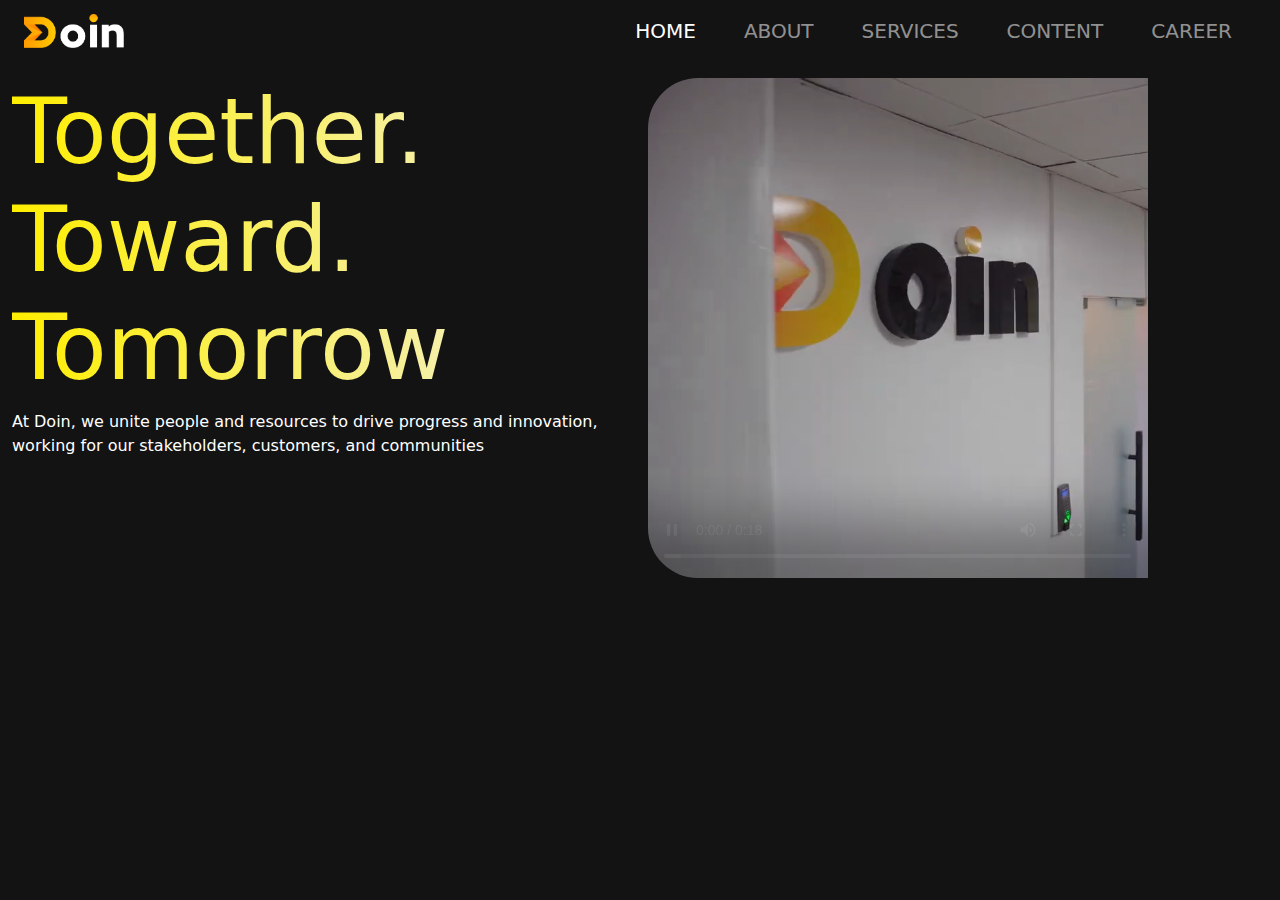
==== index.html @ 690d6d91 "banner descripttion part complete" ====
<!DOCTYPE html>
<html lang="en">
<head>
    <meta charset="UTF-8">
    <meta name="viewport" content="width=device-width, initial-scale=1.0">
    <title>Doin - Technology and Financial</title>
    <!-- bootstrap CDN  -->
    <link href="https://cdn.jsdelivr.net/npm/bootstrap@5.3.3/dist/css/bootstrap.min.css" rel="stylesheet" integrity="sha384-QWTKZyjpPEjISv5WaRU9OFeRpok6YctnYmDr5pNlyT2bRjXh0JMhjY6hW+ALEwIH" crossorigin="anonymous">
    <!-- Own css  -->
    <link rel="stylesheet" href="./css/style.css">
</head>
<body>
    <!-- Navbar part Start  -->
    <header>
        <nav class="navbar navbar-expand-lg navbar-dark shadow-5-strong">
            <div class="container-fluid px-4">
              <a class="navbar-brand" href="#"><img src="./images/Doin_white.png" alt="" class="nav-logo"></a>
              <button class="navbar-toggler" type="button" data-bs-toggle="collapse" data-bs-target="#navbarNavAltMarkup" aria-controls="navbarNavAltMarkup" aria-expanded="false" aria-label="Toggle navigation">
                <span class="navbar-toggler-icon"></span>
              </button>
              <div class="collapse navbar-collapse justify-content-end" id="navbarNavAltMarkup">
                <div class="navbar-nav fs-5 text-uppercase">
                  <a class="nav-link active mx-3  border-hover" aria-current="page" href="#">Home</a>
                  <a class="nav-link mx-3 border-hover" href="#">About</a>
                  <a class="nav-link mx-3 border-hover" href="#">Services</a>
                  <a class="nav-link mx-3 border-hover" href="#">Content</a>
                  <a class="nav-link mx-3 border-hover" href="#">career</a>
                </div>
              </div>
            </div>
          </nav>
    </header>
    <!-- Navbar part end  -->

    <!-- Banner Part Start  -->
    <section class="banner-part my-3">
      <div class="container-fluid">
        <div class="row g-3 justify-content-end">
          <div class="col text-white">
           <h1 class="banner-des">Together. Toward. Tomorrow</h1>
           <p>At Doin, we unite people and resources to drive progress and innovation, working for our stakeholders, customers, and communities</p>
          </div>
          <div class="col">
            <iframe src="./images/Office-1.mp4" style="border:0px #ffffff none; border-radius: 50px 0 0 50px; overflow-x: hidden; object-fit: cover;" name="myiFrame" scrolling="no" frameborder="0" marginheight="0px" marginwidth="0px" height="500px" width="500px" allowfullscreen aria-hidden="true" tabindex="-1"></iframe>
          </div>
        </div>
      </div>

    </section>
    <!-- Banner Part end  -->


    <!-- bootstrap JS  -->
    <script src="https://cdn.jsdelivr.net/npm/bootstrap@5.3.3/dist/js/bootstrap.bundle.min.js" integrity="sha384-YvpcrYf0tY3lHB60NNkmXc5s9fDVZLESaAA55NDzOxhy9GkcIdslK1eN7N6jIeHz" crossorigin="anonymous"></script>
</body>
</html>
---- css/style.css ----
*{
    box-sizing: border-box;
    padding: 0;
    margin: 0;
}
body{
    background-color: #131314;
}
.nav-logo{
    width: 100px;
}
.border-hover{
    position: relative;
  text-decoration: none;
}
.border-hover::before {
    content: "";
    position: absolute;
    bottom: 0;
    left: 0;
    width: 0;
    height: 2px;
    background-color: wheat;
    transition: width 0.3s ease;
    
}
.border-hover:hover::before {
    width: 100%; /* Expand width on hover */
  }

.banner-des{
    font-size: 90px;
    color: ;
    
        background-image: linear-gradient(to right, #ffee00, #f1f1f1); /* Gradient from left to right */
        -webkit-background-clip: text; /* Clip the text to the gradient */
        color: transparent; /* Make the text transparent */
     }
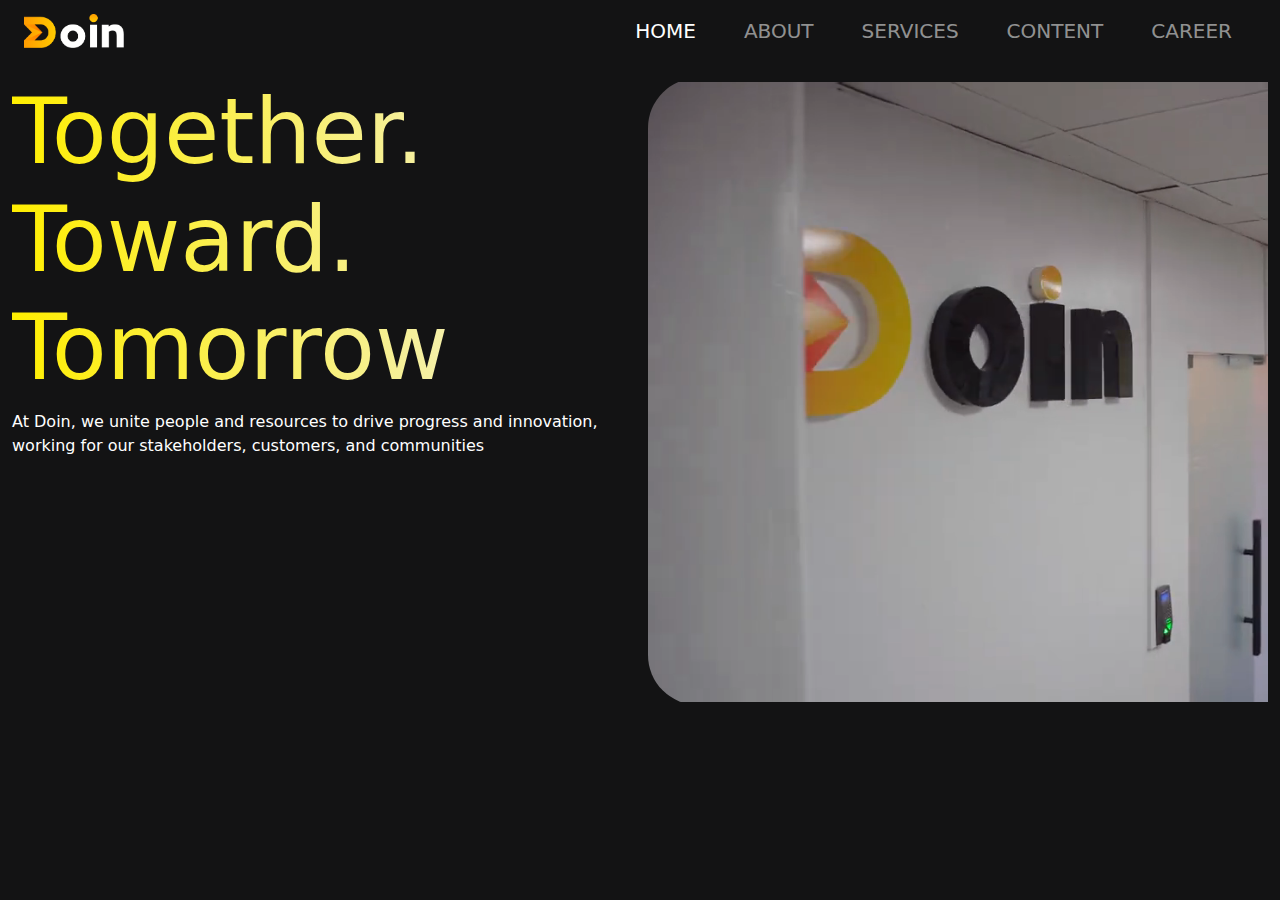
==== commit 2f8b5537: "banner part completed" ====
--- a/index.html
+++ b/index.html
@@ -40,8 +40,11 @@
            <h1 class="banner-des">Together. Toward. Tomorrow</h1>
            <p>At Doin, we unite people and resources to drive progress and innovation, working for our stakeholders, customers, and communities</p>
           </div>
-          <div class="col">
-            <iframe src="./images/Office-1.mp4" style="border:0px #ffffff none; border-radius: 50px 0 0 50px; overflow-x: hidden; object-fit: cover;" name="myiFrame" scrolling="no" frameborder="0" marginheight="0px" marginwidth="0px" height="500px" width="500px" allowfullscreen aria-hidden="true" tabindex="-1"></iframe>
+          <div class="col-md-6">
+            <video width="100%" height="100%" autoplay muted style="border: 0px solid white; border-radius: 50px 0 0 50px;">
+              <source src="./images/Office-1.mp4" type="video/mp4">
+              Your browser does not support the video tag.
+            </video>
           </div>
         </div>
       </div>
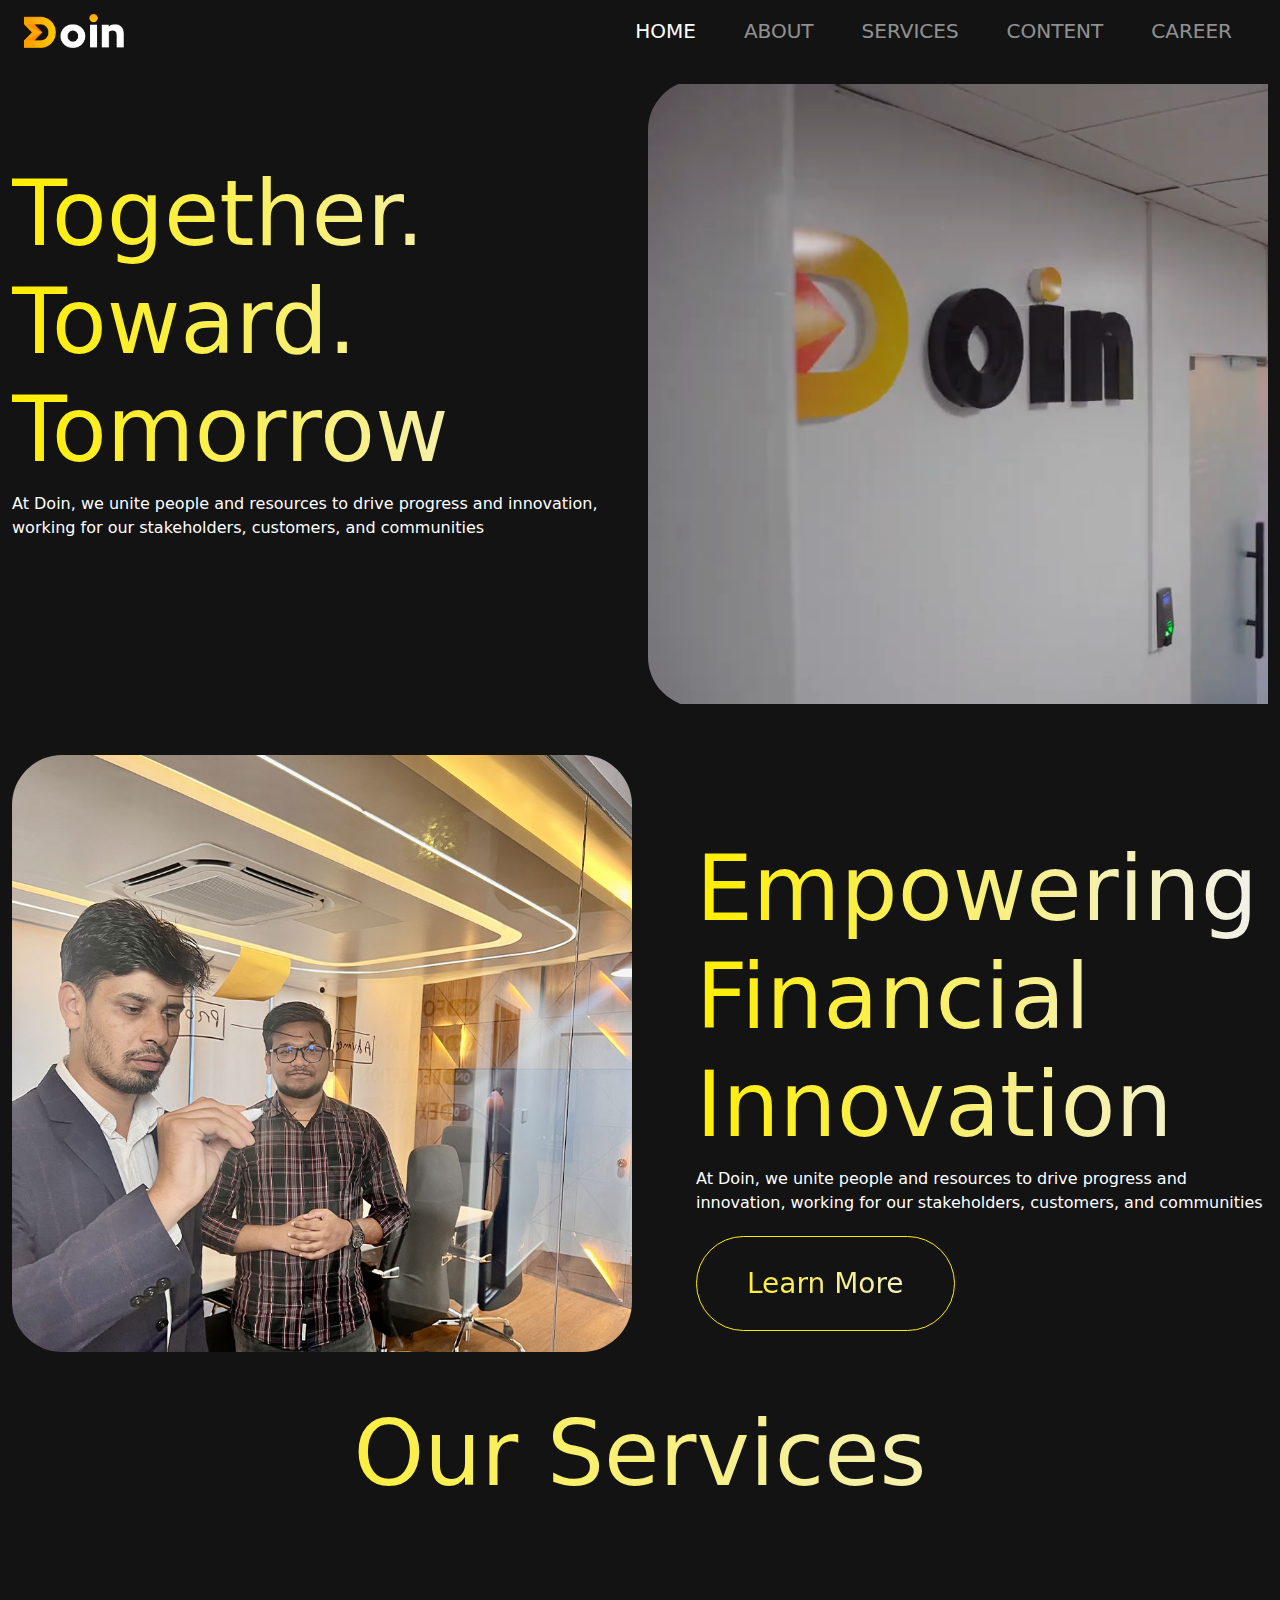
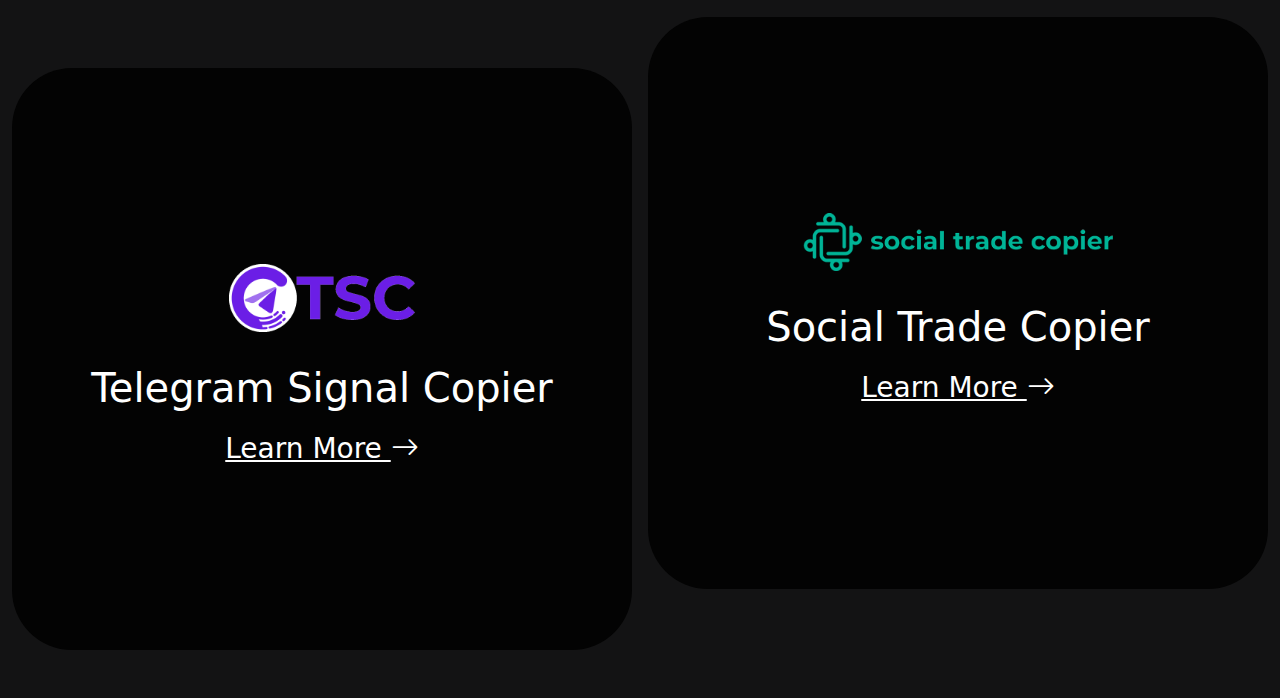
==== commit 3b6d686b: "banner part complete" ====
--- a/index.html
+++ b/index.html
@@ -1,59 +1,111 @@
 <!DOCTYPE html>
 <html lang="en">
+
 <head>
-    <meta charset="UTF-8">
-    <meta name="viewport" content="width=device-width, initial-scale=1.0">
-    <title>Doin - Technology and Financial</title>
-    <!-- bootstrap CDN  -->
-    <link href="https://cdn.jsdelivr.net/npm/bootstrap@5.3.3/dist/css/bootstrap.min.css" rel="stylesheet" integrity="sha384-QWTKZyjpPEjISv5WaRU9OFeRpok6YctnYmDr5pNlyT2bRjXh0JMhjY6hW+ALEwIH" crossorigin="anonymous">
-    <!-- Own css  -->
-    <link rel="stylesheet" href="./css/style.css">
+  <meta charset="UTF-8">
+  <meta name="viewport" content="width=device-width, initial-scale=1.0">
+  <title>Doin - Technology and Financial</title>
+  <!-- bootstrap CDN  -->
+  <link href="https://cdn.jsdelivr.net/npm/bootstrap@5.3.3/dist/css/bootstrap.min.css" rel="stylesheet"
+    integrity="sha384-QWTKZyjpPEjISv5WaRU9OFeRpok6YctnYmDr5pNlyT2bRjXh0JMhjY6hW+ALEwIH" crossorigin="anonymous">
+  <link rel="stylesheet" href="https://cdn.jsdelivr.net/npm/bootstrap-icons@1.11.3/font/bootstrap-icons.min.css">
+  <!-- Own css  -->
+  <link rel="stylesheet" href="./css/style.css">
 </head>
+
 <body>
-    <!-- Navbar part Start  -->
-    <header>
-        <nav class="navbar navbar-expand-lg navbar-dark shadow-5-strong">
-            <div class="container-fluid px-4">
-              <a class="navbar-brand" href="#"><img src="./images/Doin_white.png" alt="" class="nav-logo"></a>
-              <button class="navbar-toggler" type="button" data-bs-toggle="collapse" data-bs-target="#navbarNavAltMarkup" aria-controls="navbarNavAltMarkup" aria-expanded="false" aria-label="Toggle navigation">
-                <span class="navbar-toggler-icon"></span>
-              </button>
-              <div class="collapse navbar-collapse justify-content-end" id="navbarNavAltMarkup">
-                <div class="navbar-nav fs-5 text-uppercase">
-                  <a class="nav-link active mx-3  border-hover" aria-current="page" href="#">Home</a>
-                  <a class="nav-link mx-3 border-hover" href="#">About</a>
-                  <a class="nav-link mx-3 border-hover" href="#">Services</a>
-                  <a class="nav-link mx-3 border-hover" href="#">Content</a>
-                  <a class="nav-link mx-3 border-hover" href="#">career</a>
-                </div>
-              </div>
-            </div>
-          </nav>
-    </header>
-    <!-- Navbar part end  -->
-
-    <!-- Banner Part Start  -->
-    <section class="banner-part my-3">
-      <div class="container-fluid">
-        <div class="row g-3 justify-content-end">
-          <div class="col text-white">
-           <h1 class="banner-des">Together. Toward. Tomorrow</h1>
-           <p>At Doin, we unite people and resources to drive progress and innovation, working for our stakeholders, customers, and communities</p>
-          </div>
-          <div class="col-md-6">
-            <video width="100%" height="100%" autoplay muted style="border: 0px solid white; border-radius: 50px 0 0 50px;">
-              <source src="./images/Office-1.mp4" type="video/mp4">
-              Your browser does not support the video tag.
-            </video>
+  <!-- Navbar part Start  -->
+  <header>
+    <nav class="navbar navbar-expand-lg navbar-dark shadow-5-strong fixed-top" style="background-color: #131314;">
+      <div class="container-fluid px-4">
+        <a class="navbar-brand" href="#"><img src="./images/Doin_white.png" alt="" class="nav-logo"></a>
+        <button class="navbar-toggler" type="button" data-bs-toggle="collapse" data-bs-target="#navbarNavAltMarkup"
+          aria-controls="navbarNavAltMarkup" aria-expanded="false" aria-label="Toggle navigation">
+          <span class="navbar-toggler-icon"></span>
+        </button>
+        <div class="collapse navbar-collapse justify-content-end" id="navbarNavAltMarkup">
+          <div class="navbar-nav fs-5 text-uppercase">
+            <a class="nav-link active mx-3  border-hover" aria-current="page" href="#">Home</a>
+            <a class="nav-link mx-3 border-hover" href="#">About</a>
+            <a class="nav-link mx-3 border-hover" href="#">Services</a>
+            <a class="nav-link mx-3 border-hover" href="#">Content</a>
+            <a class="nav-link mx-3 border-hover" href="#">career</a>
           </div>
         </div>
       </div>
+    </nav>
+  </header>
+  <!-- Navbar part end  -->
 
-    </section>
-    <!-- Banner Part end  -->
+  <!-- Banner Part Start  -->
+  <section class="banner-part">
+    <div class="container-fluid">
+      <div class="row g-3 justify-content-end">
+        <div class="col text-white mt-5 pt-5">
+          <h1 class="banner-des">Together. Toward. Tomorrow</h1>
+          <p>At Doin, we unite people and resources to drive progress and innovation, working for our stakeholders,
+            customers, and communities</p>
+        </div>
+        <div class="col-md-6">
+          <video width="100%" height="100%" autoplay muted
+            style="border: 0px solid white; border-radius: 50px 0 0 50px;">
+            <source src="./images/Office-1.mp4" type="video/mp4">
+            Your browser does not support the video tag.
+          </video>
+        </div>
+      </div>
+    </div>
 
+  </section>
+  <!-- Banner Part end  -->
 
-    <!-- bootstrap JS  -->
-    <script src="https://cdn.jsdelivr.net/npm/bootstrap@5.3.3/dist/js/bootstrap.bundle.min.js" integrity="sha384-YvpcrYf0tY3lHB60NNkmXc5s9fDVZLESaAA55NDzOxhy9GkcIdslK1eN7N6jIeHz" crossorigin="anonymous"></script>
+  <!-- 2nd Banner Part Start  -->
+  <section class="banner-part my-5">
+    <div class="container-fluid">
+      <div class="row g-3">
+        <div class="col-lg-6">
+          <img src="./images/home-2-1.jpg" alt="" class="img-fluid border-0 home-banner">
+        </div>
+        <div class="col text-white mt-5 pt-5 ms-lg-5">
+          <h1 class="banner-des">Empowering Financial Innovation</h1>
+          <p class="mb-5">At Doin, we unite people and resources to drive progress and innovation, working for our
+            stakeholders, customers, and communities</p>
+          <a href="#" class="banner-btn fs-3">Learn More</a>
+        </div>
+
+      </div>
+    </div>
+
+  </section>
+  <!--2nd Banner Part end  -->
+
+  <!-- service part start  -->
+  <section class="service-part my-5 container-fluid text-center">
+    <h2 class="banner-des my-5">Our Services</h2>
+    <div class="row justify-content-center align-items-center g-3">
+      <div class="col-md-6">
+        <div class="service-box text-white" style="margin-top: 7rem;">
+          <img src="./images/TSC-big.gif" alt="TSC-big.gif" class="service-img-1 my-3">
+          <h1 class="my-3 fs-1">Telegram Signal Copier</h1>
+          <a href="#" class="text-white my-3 fs-3">Learn More   <i class="bi bi-arrow-right"></i></a>
+        </div>
+      </div>
+      <div class="col">
+        <div class="service-box text-white">
+          <img src="./images/trade-copier.png" alt="trade-copier.png" class="service-img-2 my-3">
+          <h1 class="my-3 fs-1">Social Trade Copier</h1>
+          <a href="#" class="text-white my-3 fs-3">Learn More   <i class="bi bi-arrow-right"></i></a>
+        </div>
+      </div>
+    </div>
+
+  </section>
+  <!-- service part end  -->
+
+  <!-- bootstrap JS  -->
+  <script src="https://cdn.jsdelivr.net/npm/bootstrap@5.3.3/dist/js/bootstrap.bundle.min.js"
+    integrity="sha384-YvpcrYf0tY3lHB60NNkmXc5s9fDVZLESaAA55NDzOxhy9GkcIdslK1eN7N6jIeHz"
+    crossorigin="anonymous"></script>
 </body>
+
 </html>--- a/css/style.css
+++ b/css/style.css
@@ -3,6 +3,11 @@
     padding: 0;
     margin: 0;
 }
+
+:root{
+    --gradiant-color: linear-gradient(to right, #ffee00, #f1f1f1);
+}
+
 body{
     background-color: #131314;
 }
@@ -19,22 +24,49 @@
     bottom: 0;
     left: 0;
     width: 0;
-    height: 2px;
+    height: 1px;
     background-color: wheat;
     transition: width 0.3s ease;
     
 }
 .border-hover:hover::before {
     width: 100%; /* Expand width on hover */
-  }
+}
+
+.banner-part{
+    margin-top: 5rem;
+}
 
 .banner-des{
     font-size: 90px;
-    color: ;
-    
-        background-image: linear-gradient(to right, #ffee00, #f1f1f1); /* Gradient from left to right */
-        -webkit-background-clip: text; /* Clip the text to the gradient */
+     background-image: var(--gradiant-color); /* Gradient from left to right */
+     background-clip: text;
         color: transparent; /* Make the text transparent */
-     }
+    }
+.banner-btn{
+    margin-top: 60px;
+        background-image: var(--gradiant-color);
+        background-clip: text;
+        color: transparent;
+        border: 1px solid #ffee00;
+        border-radius: 50px;
+        padding: 30px 50px;
+     } 
 
+.home-banner{
+    border-radius: 50px;
+}
 
+.service-box{
+    background: #030303;
+    padding: 20vh 0vh;
+    border-radius: 60px;
+
+}
+
+.service-img-1{
+    max-width: 30%;
+}
+.service-img-2{
+    max-width: 50%;
+}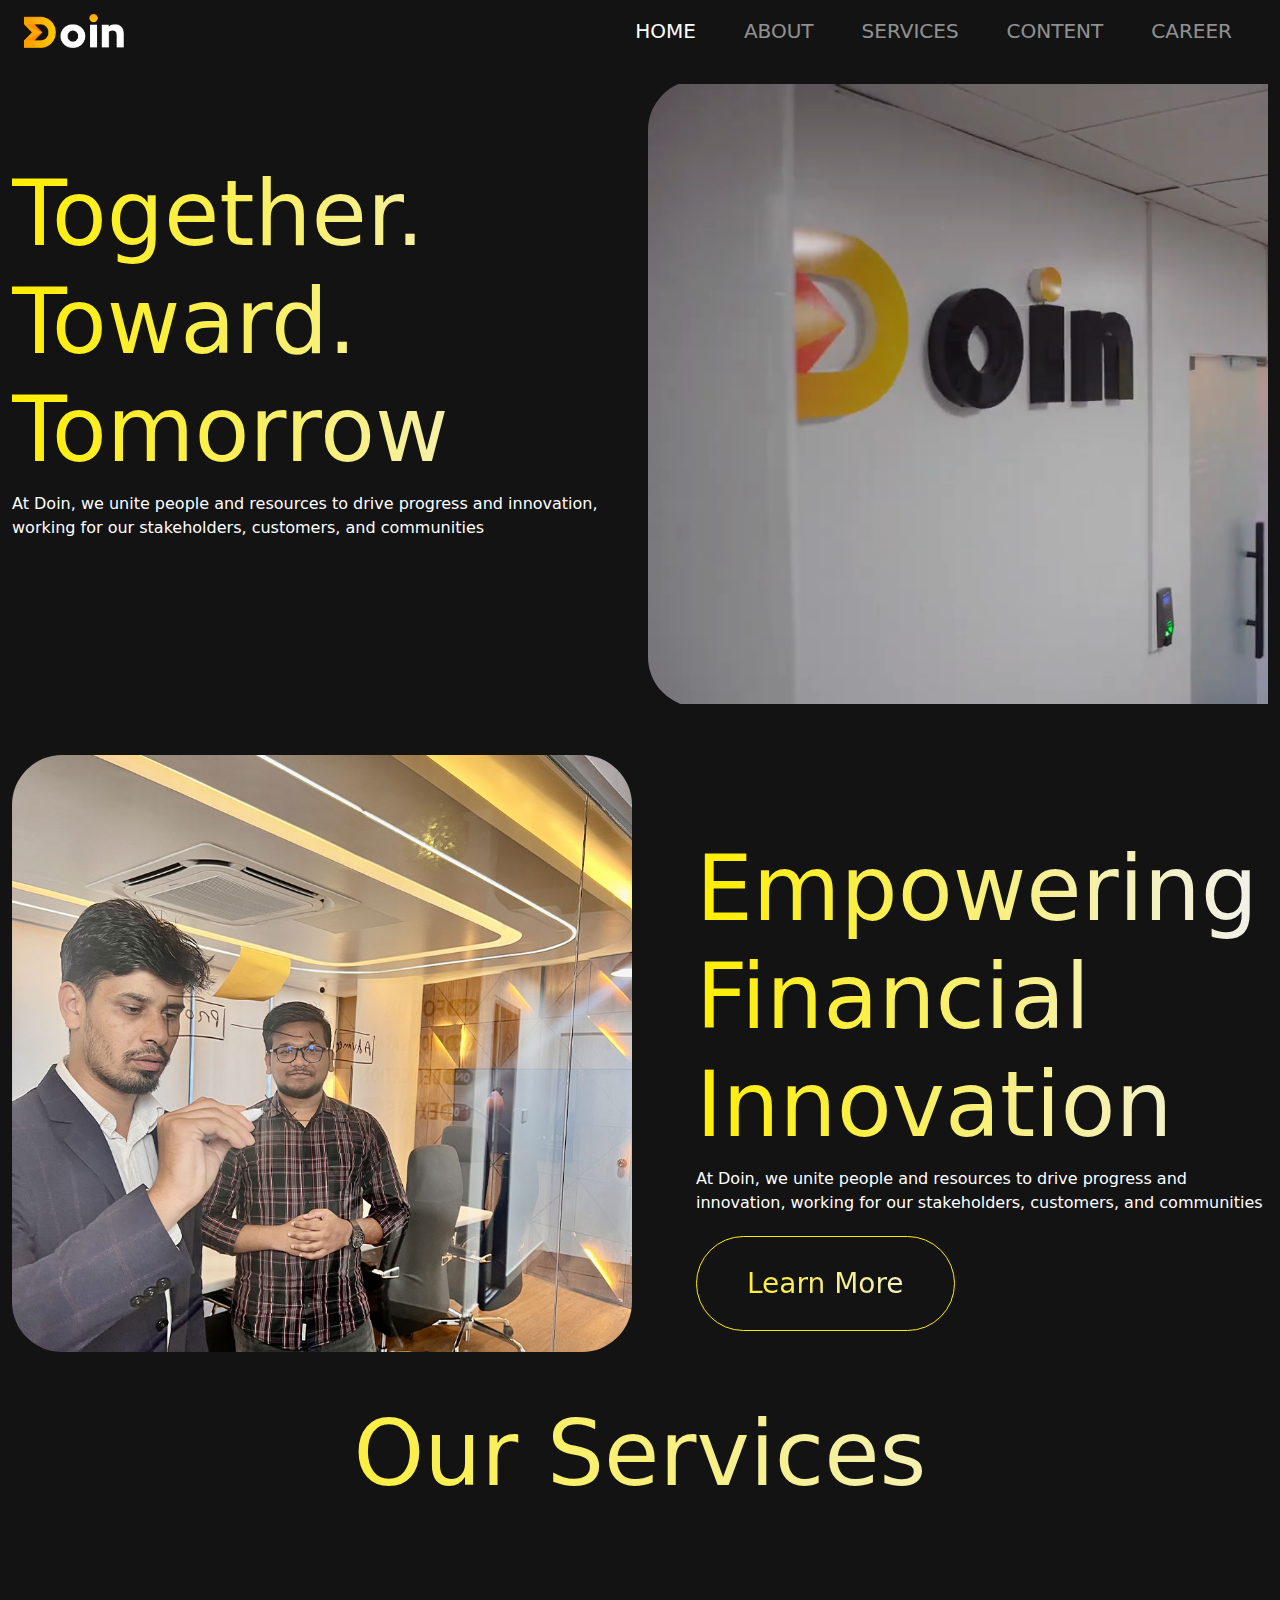
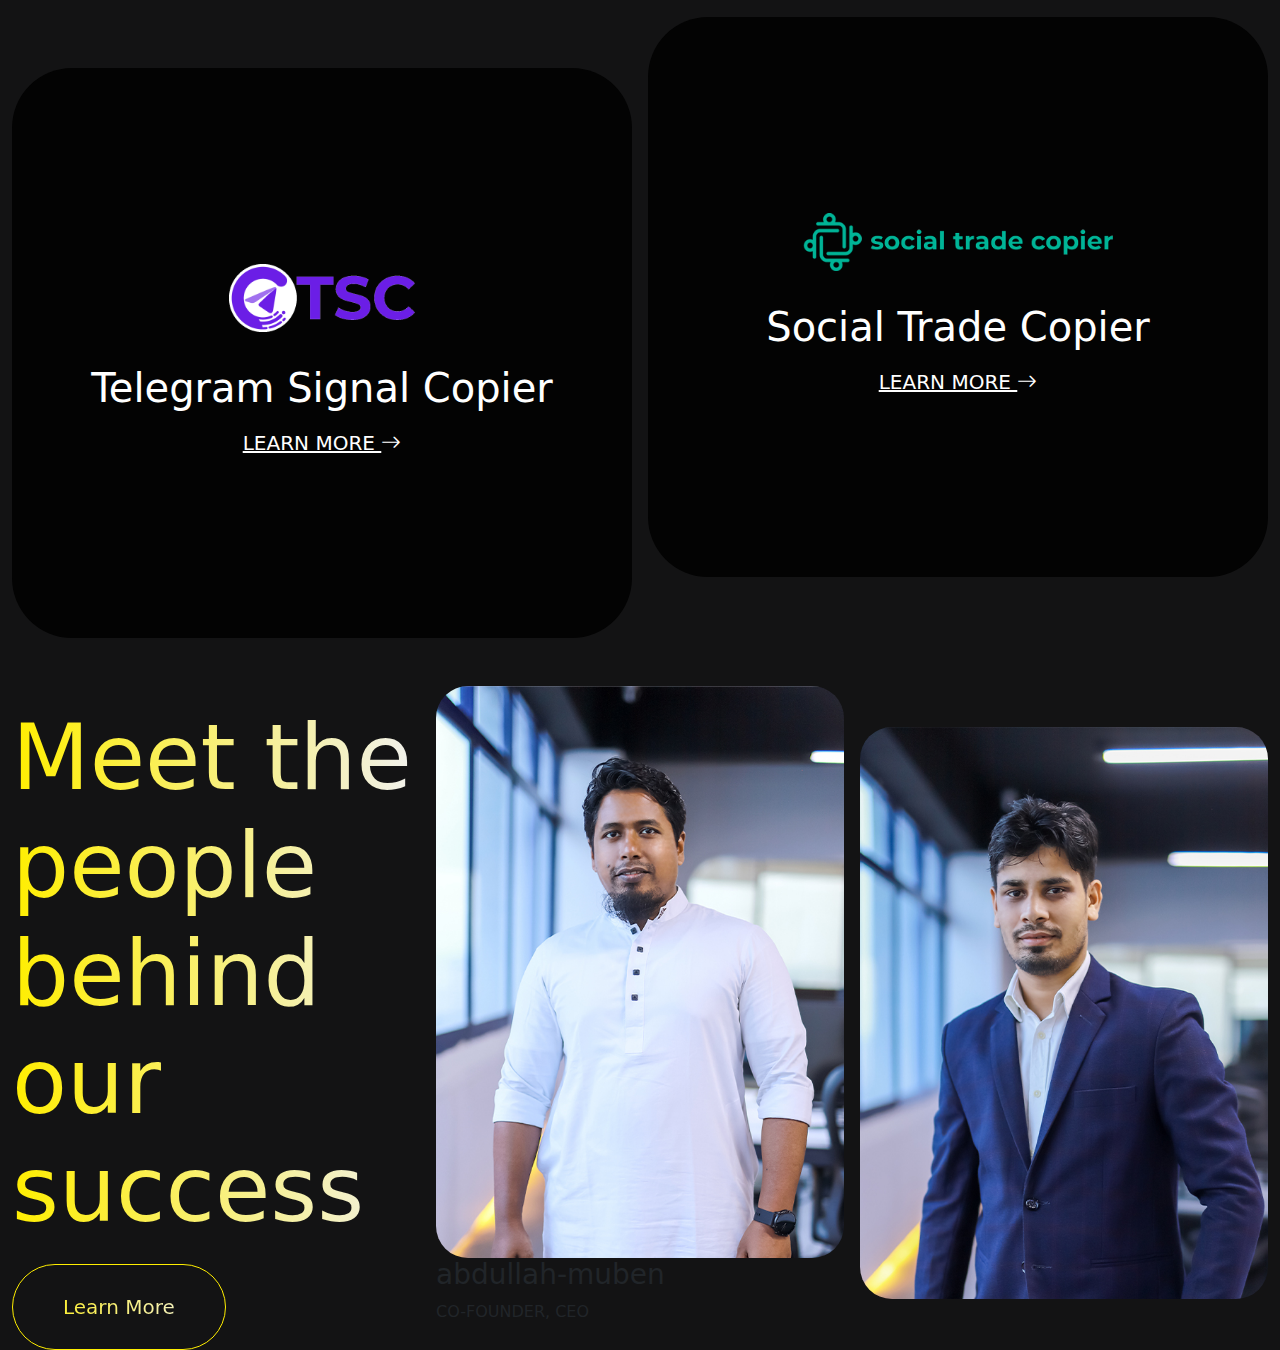
==== commit 03f8e727: "intro part completed" ====
--- a/index.html
+++ b/index.html
@@ -87,20 +87,41 @@
         <div class="service-box text-white" style="margin-top: 7rem;">
           <img src="./images/TSC-big.gif" alt="TSC-big.gif" class="service-img-1 my-3">
           <h1 class="my-3 fs-1">Telegram Signal Copier</h1>
-          <a href="#" class="text-white my-3 fs-3">Learn More   <i class="bi bi-arrow-right"></i></a>
+          <a href="#" class="text-white my-3 fs-5">LEARN MORE <i class="bi bi-arrow-right"></i></a>
         </div>
       </div>
       <div class="col">
         <div class="service-box text-white">
           <img src="./images/trade-copier.png" alt="trade-copier.png" class="service-img-2 my-3">
           <h1 class="my-3 fs-1">Social Trade Copier</h1>
-          <a href="#" class="text-white my-3 fs-3">Learn More   <i class="bi bi-arrow-right"></i></a>
+          <a href="#" class="text-white my-3 fs-5">LEARN MORE <i class="bi bi-arrow-right"></i></a>
         </div>
       </div>
     </div>
 
   </section>
   <!-- service part end  -->
+
+  <!-- intro part start  -->
+  <section class="intro-part container-fluid">
+    <div class="row justify-content-center align-items-center g-3">
+      <div class="col">
+        <h1 class="mb-5 banner-des">Meet the people behind our success</h1>
+        <a href="#" class="banner-btn fs-5">Learn More</a>
+      </div>
+      <div class="col">
+        <img src="./images/abdullah-muben-1.jpg" alt="" class="img-fluid rounded-5">
+        <h3>abdullah-muben</h3>
+        <p>CO-FOUNDER, CEO</p>
+      </div>
+      <div class="col">
+        <img src="./images/nazru-islam.jpg" alt="" class="img-fluid rounded-5">
+      </div>
+    </div>
+
+
+  </section>
+  <!-- intro part end  -->
 
   <!-- bootstrap JS  -->
   <script src="https://cdn.jsdelivr.net/npm/bootstrap@5.3.3/dist/js/bootstrap.bundle.min.js"
--- a/css/style.css
+++ b/css/style.css
@@ -6,11 +6,13 @@
 
 :root{
     --gradiant-color: linear-gradient(to right, #ffee00, #f1f1f1);
+    --
 }
-
 body{
     background-color: #131314;
 }
+
+/* header part start  */
 .nav-logo{
     width: 100px;
 }
@@ -32,13 +34,15 @@
 .border-hover:hover::before {
     width: 100%; /* Expand width on hover */
 }
+/* header part end  */
 
+/* banner part start  */
 .banner-part{
     margin-top: 5rem;
 }
 
 .banner-des{
-    font-size: 90px;
+     font-size: 90px;
      background-image: var(--gradiant-color); /* Gradient from left to right */
      background-clip: text;
         color: transparent; /* Make the text transparent */
@@ -56,17 +60,18 @@
 .home-banner{
     border-radius: 50px;
 }
+/* banner part end  */
 
+/* service part start  */
 .service-box{
     background: #030303;
     padding: 20vh 0vh;
     border-radius: 60px;
-
 }
-
 .service-img-1{
     max-width: 30%;
 }
 .service-img-2{
     max-width: 50%;
-}+}
+/* service  part end  */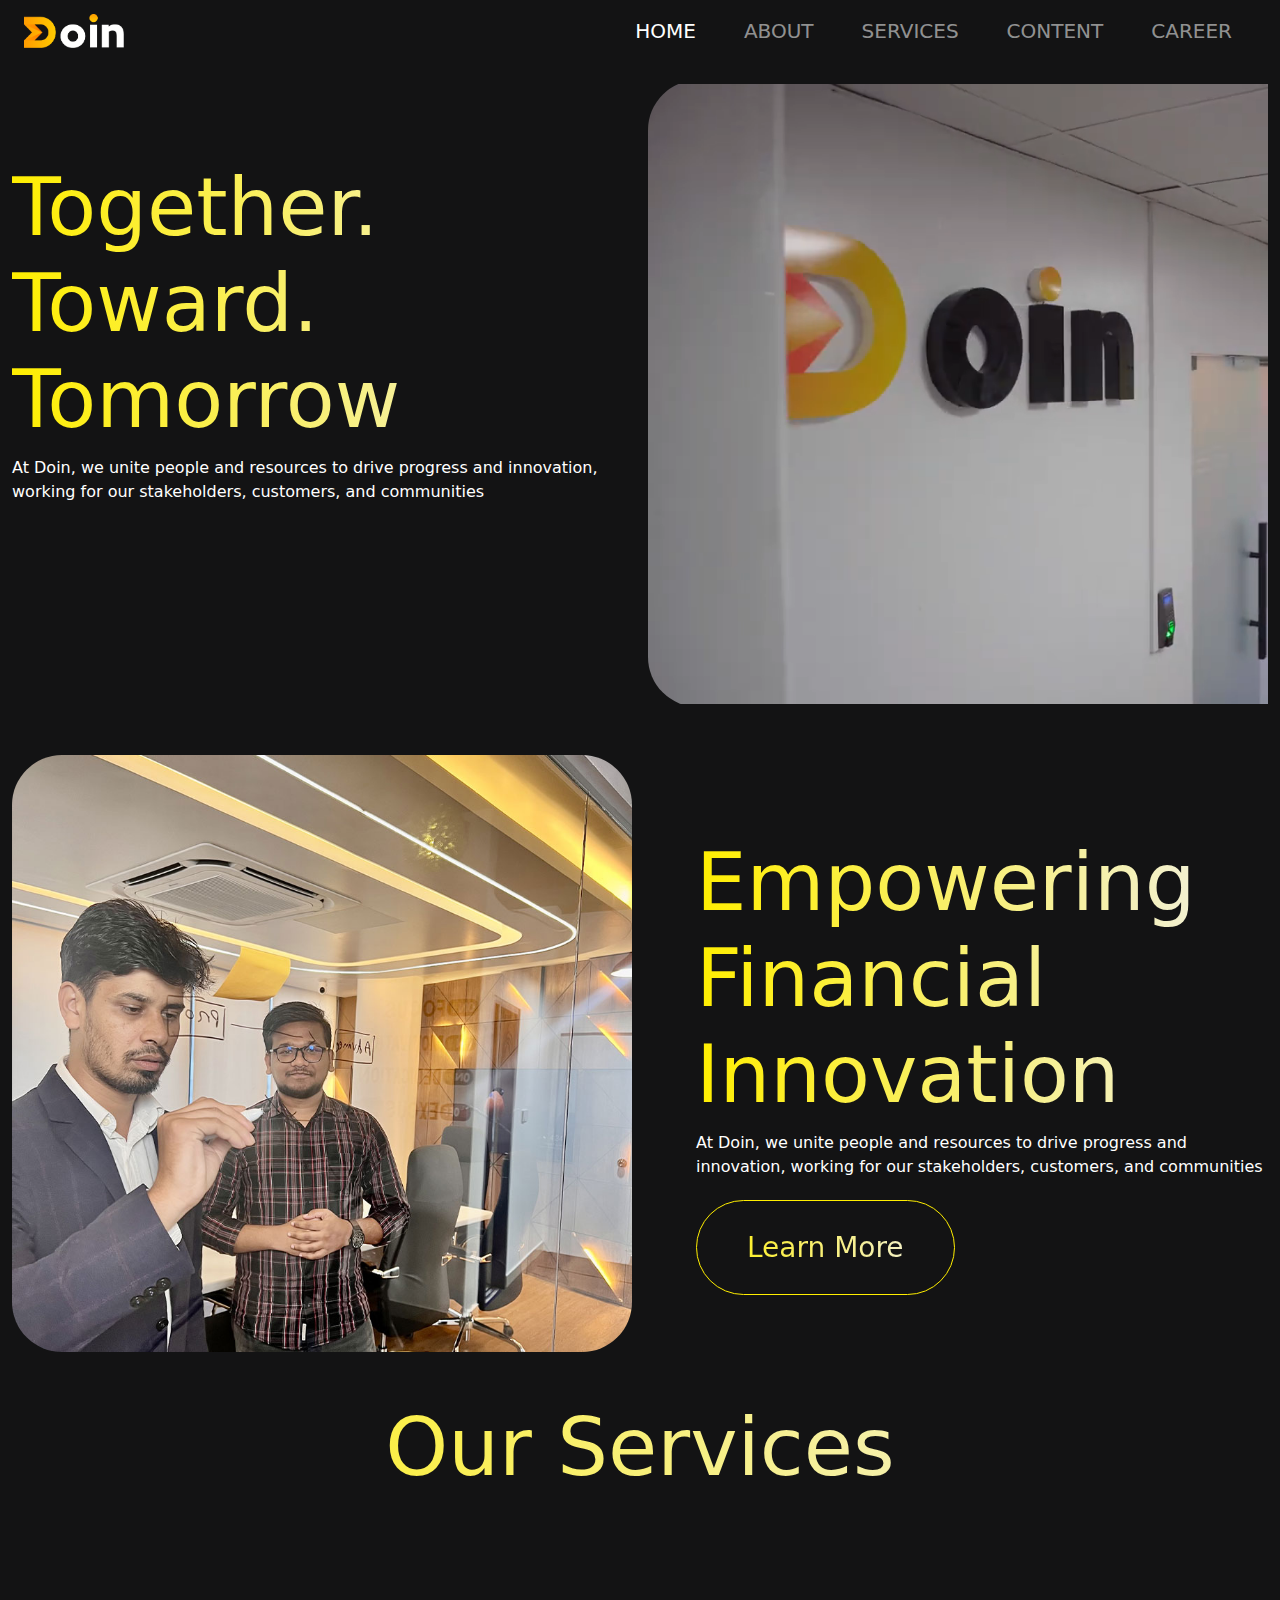
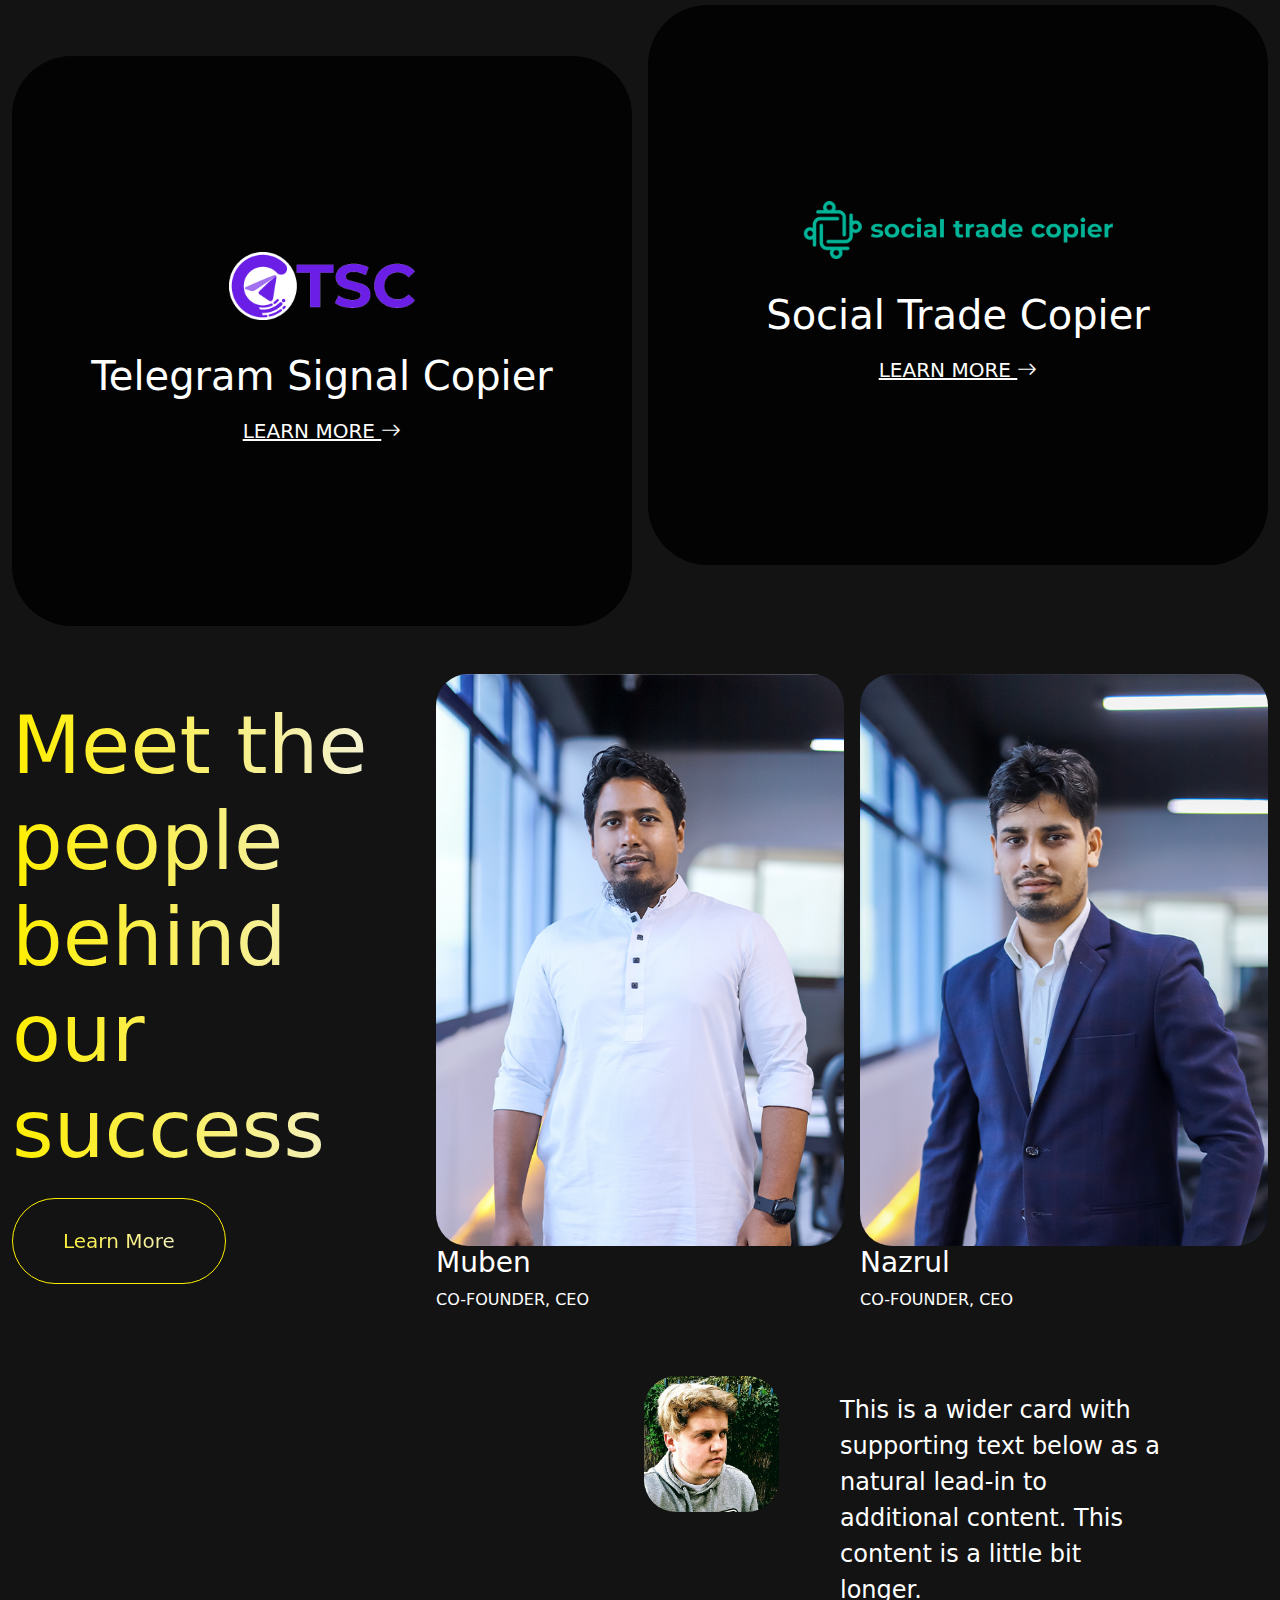
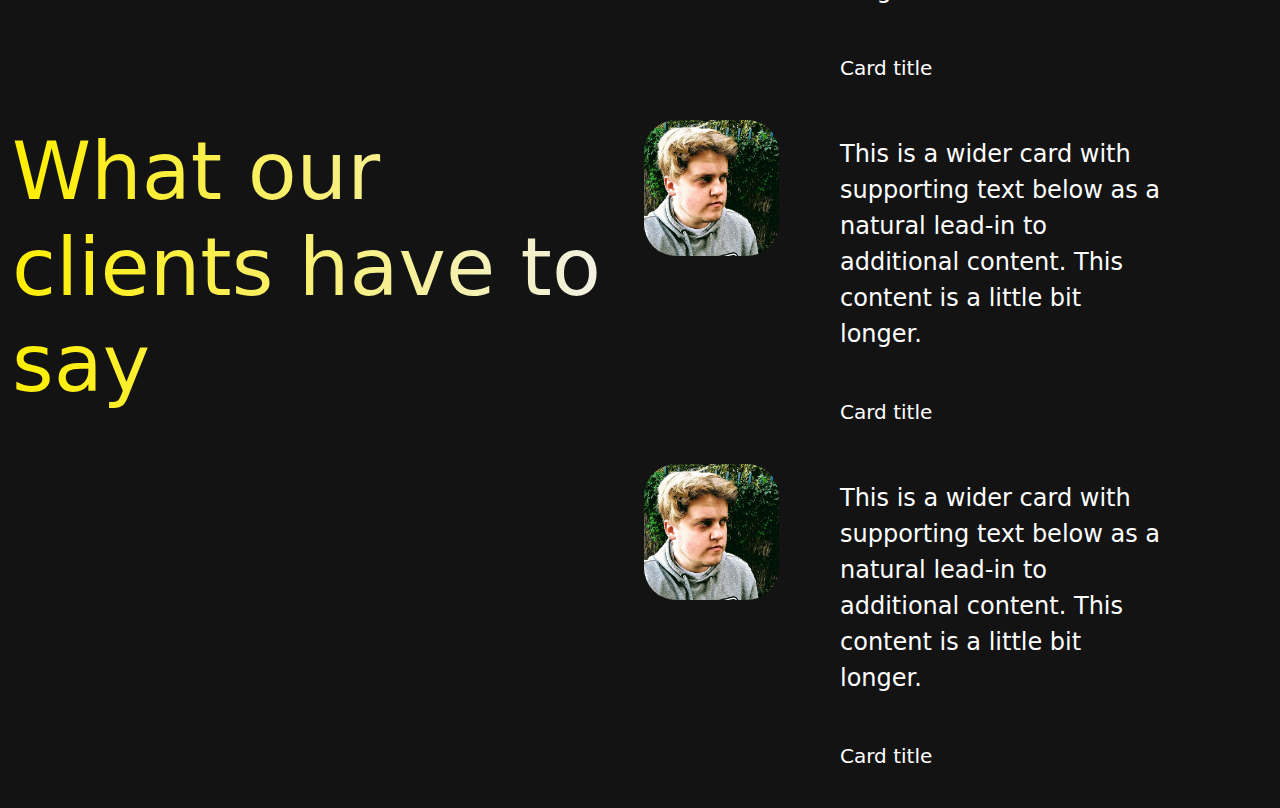
==== commit 3912134e: "client review working" ====
--- a/index.html
+++ b/index.html
@@ -105,23 +105,76 @@
   <!-- intro part start  -->
   <section class="intro-part container-fluid">
     <div class="row justify-content-center align-items-center g-3">
-      <div class="col">
+      <div class="col mb-5">
         <h1 class="mb-5 banner-des">Meet the people behind our success</h1>
         <a href="#" class="banner-btn fs-5">Learn More</a>
       </div>
-      <div class="col">
+      <div class="col-md-4 text-white">
         <img src="./images/abdullah-muben-1.jpg" alt="" class="img-fluid rounded-5">
-        <h3>abdullah-muben</h3>
+        <h3>Muben</h3>
         <p>CO-FOUNDER, CEO</p>
       </div>
+      <div class="col text-white">
+        <img src="./images/nazru-islam.jpg" alt="" class="img-fluid rounded-5">
+        <h3>Nazrul</h3>
+        <p>CO-FOUNDER, CEO</p>
+      </div>
+    </div>
+  </section>
+  <!-- intro part end  -->
+
+  <!-- clients review part start  -->
+  <section class="client-review-part container-fluid my-5">
+    <div class="row justify-content-center align-items-center g-2">
       <div class="col">
-        <img src="./images/nazru-islam.jpg" alt="" class="img-fluid rounded-5">
+        <h1 class="mb-5 banner-des">What our clients have to say</h1>
+      </div>
+      <div class="col-md-6">
+        <div class="card mb-3 bg-transparent border-0" style="max-width: 540px;">
+          <div class="row g-0">
+            <div class="col-4">
+              <img src="./images/379053575_1735160446929840_4428722013992115523_n.jpg" class="card-img rounded-5 w-75" alt="...">
+            </div>
+            <div class="col-8">
+              <div class="card-body text-white">
+                <p class="card-text fs-4">This is a wider card with supporting text below as a natural lead-in to additional content. This content is a little bit longer.</p>
+                <h5 class="card-title mt-5">Card title</h5>
+              </div>
+            </div>
+          </div>
+        </div>
+        <div class="card mb-3 bg-transparent border-0" style="max-width: 540px;">
+          <div class="row g-0">
+            <div class="col-4">
+              <img src="./images/379053575_1735160446929840_4428722013992115523_n.jpg" class="card-img rounded-5 w-75" alt="...">
+            </div>
+            <div class="col-8">
+              <div class="card-body text-white">
+                <p class="card-text fs-4">This is a wider card with supporting text below as a natural lead-in to additional content. This content is a little bit longer.</p>
+                <h5 class="card-title mt-5">Card title</h5>
+              </div>
+            </div>
+          </div>
+        </div>
+        <div class="card mb-3 bg-transparent border-0" style="max-width: 540px;">
+          <div class="row g-0">
+            <div class="col-4">
+              <img src="./images/379053575_1735160446929840_4428722013992115523_n.jpg" class="card-img rounded-5 w-75" alt="...">
+            </div>
+            <div class="col-8">
+              <div class="card-body text-white">
+                <p class="card-text fs-4">This is a wider card with supporting text below as a natural lead-in to additional content. This content is a little bit longer.</p>
+                <h5 class="card-title mt-5">Card title</h5>
+              </div>
+            </div>
+          </div>
+        </div>
       </div>
     </div>
 
 
   </section>
-  <!-- intro part end  -->
+  <!-- clients review part end  -->
 
   <!-- bootstrap JS  -->
   <script src="https://cdn.jsdelivr.net/npm/bootstrap@5.3.3/dist/js/bootstrap.bundle.min.js"
--- a/css/style.css
+++ b/css/style.css
@@ -42,7 +42,7 @@
 }
 
 .banner-des{
-     font-size: 90px;
+     font-size: 80px;
      background-image: var(--gradiant-color); /* Gradient from left to right */
      background-clip: text;
         color: transparent; /* Make the text transparent */
@@ -74,4 +74,8 @@
 .service-img-2{
     max-width: 50%;
 }
-/* service  part end  */+/* service  part end  */
+
+.client-review-part{
+    height: 10vh;
+}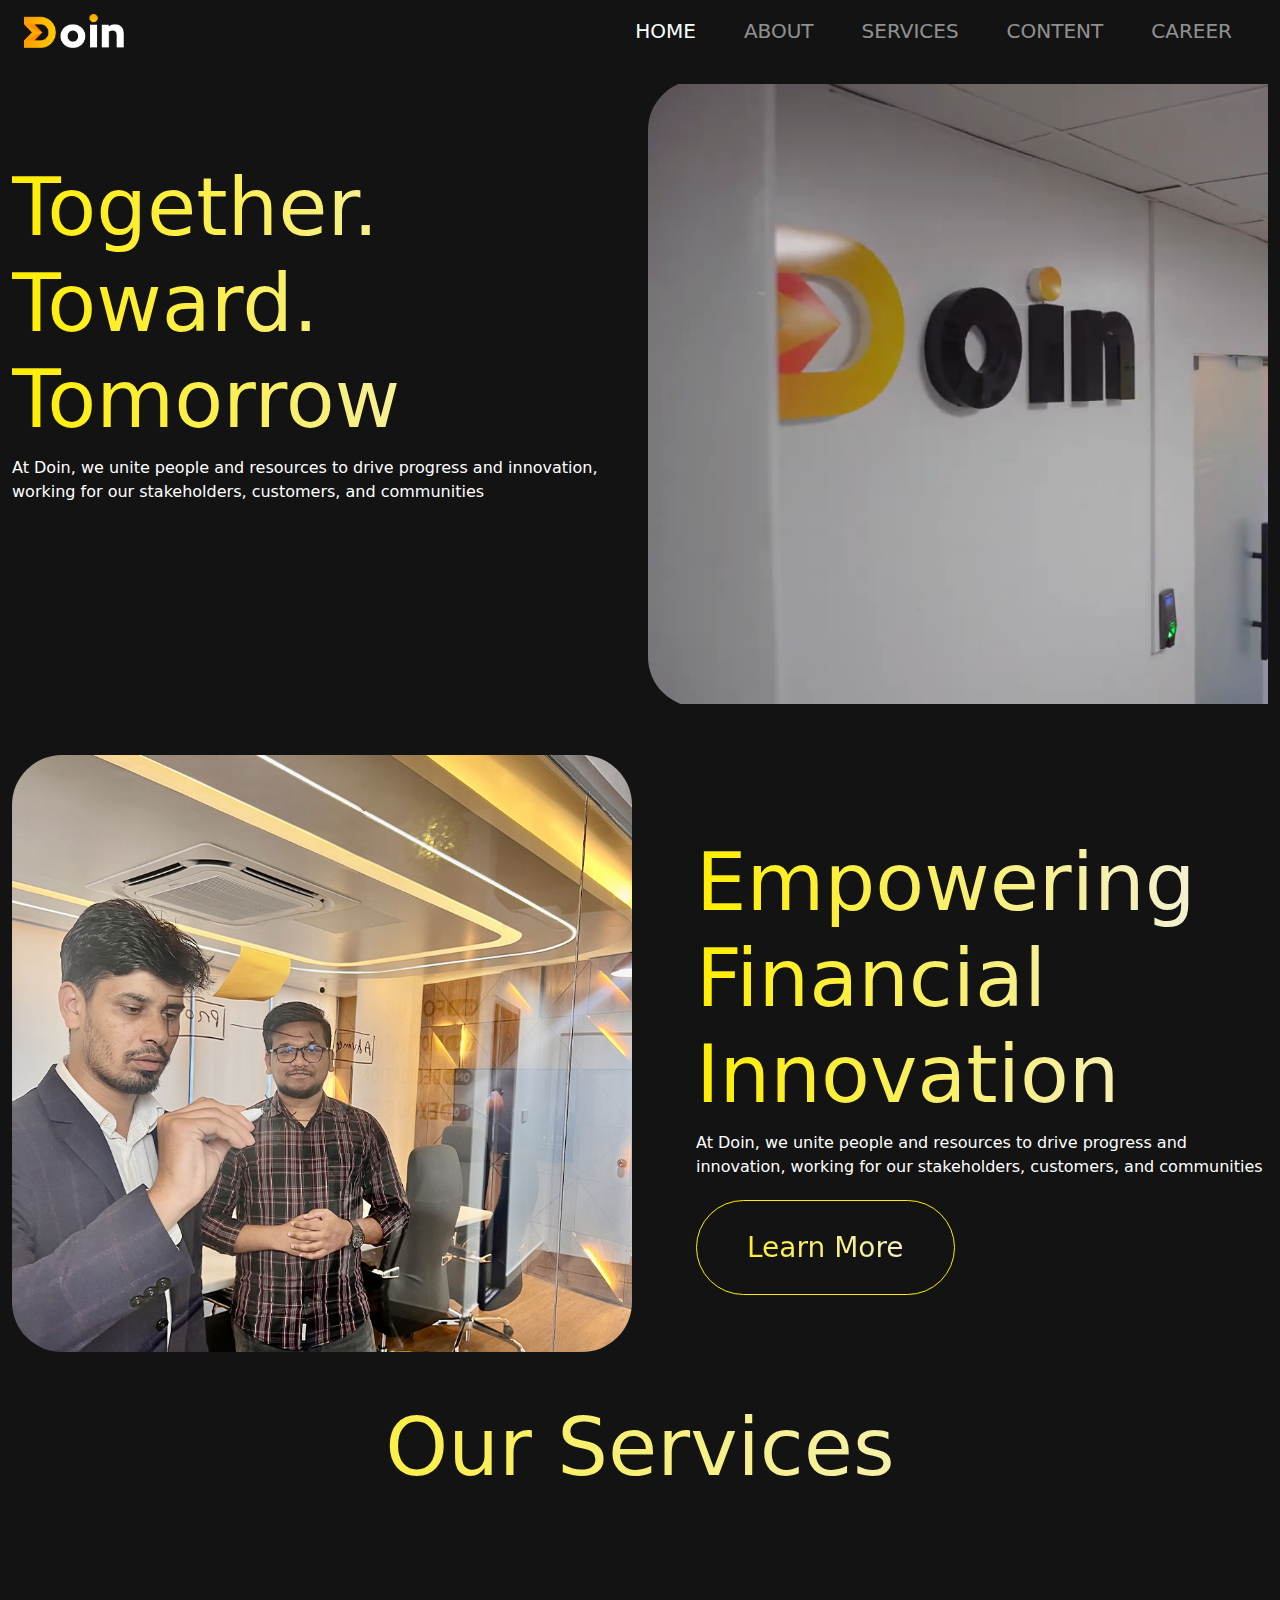
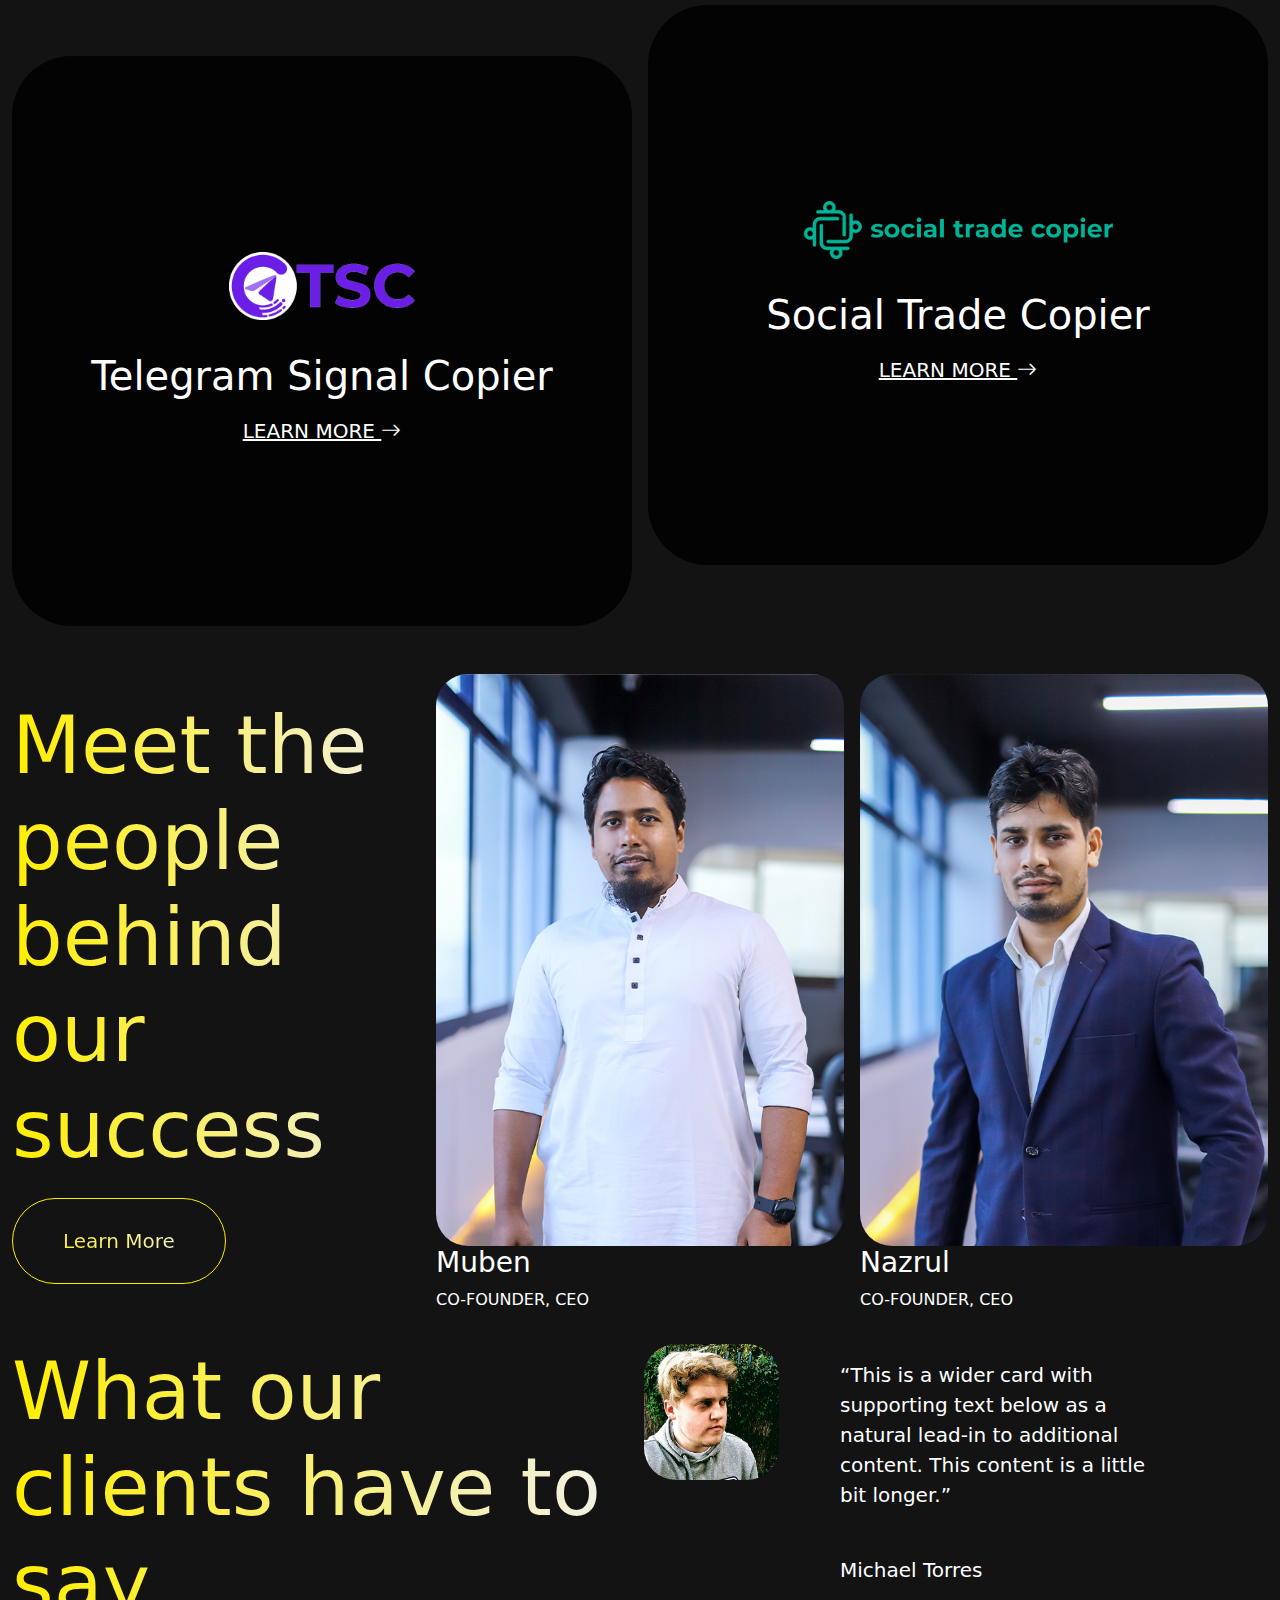
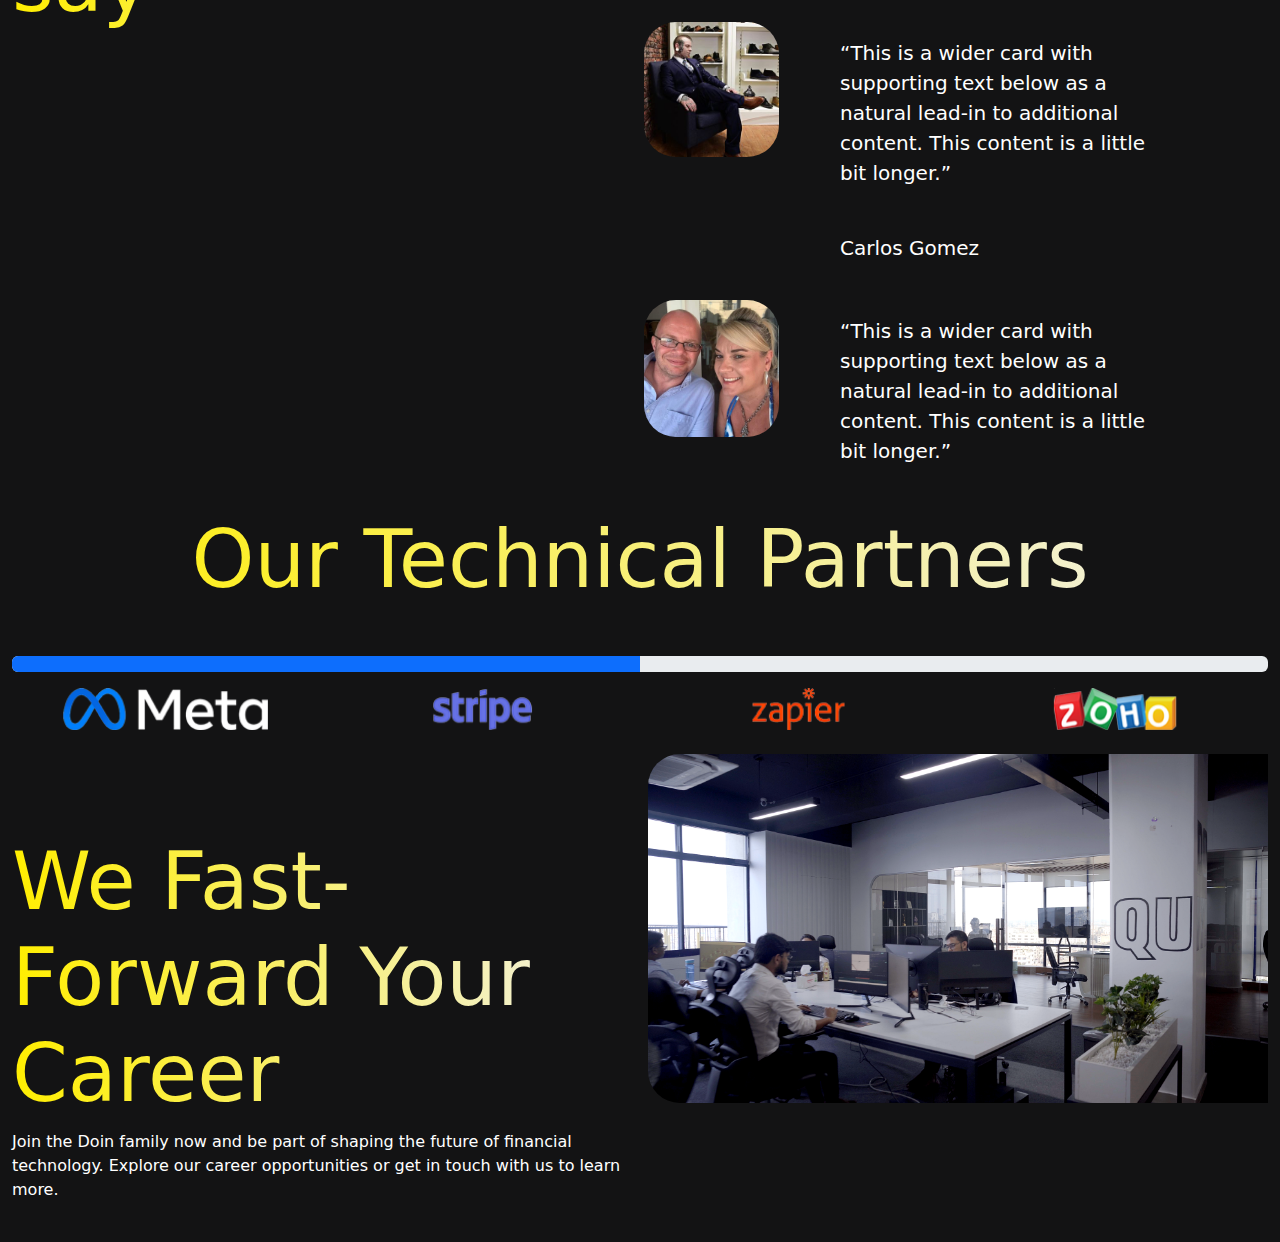
==== commit 7bac1269: "all pages created" ====
--- a/index.html
+++ b/index.html
@@ -2,34 +2,37 @@
 <html lang="en">
 
 <head>
-  <meta charset="UTF-8">
-  <meta name="viewport" content="width=device-width, initial-scale=1.0">
+  <meta charset="UTF-8" />
+  <meta name="viewport" content="width=device-width, initial-scale=1.0" />
   <title>Doin - Technology and Financial</title>
   <!-- bootstrap CDN  -->
   <link href="https://cdn.jsdelivr.net/npm/bootstrap@5.3.3/dist/css/bootstrap.min.css" rel="stylesheet"
-    integrity="sha384-QWTKZyjpPEjISv5WaRU9OFeRpok6YctnYmDr5pNlyT2bRjXh0JMhjY6hW+ALEwIH" crossorigin="anonymous">
-  <link rel="stylesheet" href="https://cdn.jsdelivr.net/npm/bootstrap-icons@1.11.3/font/bootstrap-icons.min.css">
+    integrity="sha384-QWTKZyjpPEjISv5WaRU9OFeRpok6YctnYmDr5pNlyT2bRjXh0JMhjY6hW+ALEwIH" crossorigin="anonymous" />
+  <link rel="stylesheet" href="https://cdn.jsdelivr.net/npm/bootstrap-icons@1.11.3/font/bootstrap-icons.min.css" />
+  <!-- owl carrousal CDN  -->
+  <link rel="stylesheet" href="./css/owl.carousel.min.css" />
+  <link rel="stylesheet" href="./css/owl.theme.default.min.css" />
   <!-- Own css  -->
-  <link rel="stylesheet" href="./css/style.css">
+  <link rel="stylesheet" href="./css/style.css" />
 </head>
 
 <body>
   <!-- Navbar part Start  -->
   <header>
-    <nav class="navbar navbar-expand-lg navbar-dark shadow-5-strong fixed-top" style="background-color: #131314;">
+    <nav class="navbar navbar-expand-lg navbar-dark shadow-5-strong fixed-top" style="background-color: #131314">
       <div class="container-fluid px-4">
-        <a class="navbar-brand" href="#"><img src="./images/Doin_white.png" alt="" class="nav-logo"></a>
+        <a class="navbar-brand" href="#"><img src="./images/Doin_white.png" alt="" class="nav-logo" /></a>
         <button class="navbar-toggler" type="button" data-bs-toggle="collapse" data-bs-target="#navbarNavAltMarkup"
           aria-controls="navbarNavAltMarkup" aria-expanded="false" aria-label="Toggle navigation">
           <span class="navbar-toggler-icon"></span>
         </button>
         <div class="collapse navbar-collapse justify-content-end" id="navbarNavAltMarkup">
           <div class="navbar-nav fs-5 text-uppercase">
-            <a class="nav-link active mx-3  border-hover" aria-current="page" href="#">Home</a>
-            <a class="nav-link mx-3 border-hover" href="#">About</a>
-            <a class="nav-link mx-3 border-hover" href="#">Services</a>
-            <a class="nav-link mx-3 border-hover" href="#">Content</a>
-            <a class="nav-link mx-3 border-hover" href="#">career</a>
+            <a class="nav-link active mx-3 border-hover" aria-current="page" href="index.html">Home</a>
+            <a class="nav-link mx-3 border-hover" href="./include/about.html">About</a>
+            <a class="nav-link mx-3 border-hover" href="./include/services.html">Services</a>
+            <a class="nav-link mx-3 border-hover" href="./include/content.html">Content</a>
+            <a class="nav-link mx-3 border-hover" href="./include/career.html">career</a>
           </div>
         </div>
       </div>
@@ -43,19 +46,21 @@
       <div class="row g-3 justify-content-end">
         <div class="col text-white mt-5 pt-5">
           <h1 class="banner-des">Together. Toward. Tomorrow</h1>
-          <p>At Doin, we unite people and resources to drive progress and innovation, working for our stakeholders,
-            customers, and communities</p>
+          <p>
+            At Doin, we unite people and resources to drive progress and
+            innovation, working for our stakeholders, customers, and
+            communities
+          </p>
         </div>
         <div class="col-md-6">
           <video width="100%" height="100%" autoplay muted
-            style="border: 0px solid white; border-radius: 50px 0 0 50px;">
-            <source src="./images/Office-1.mp4" type="video/mp4">
+            style="border: 0px solid white; border-radius: 50px 0 0 50px">
+            <source src="./images/Office-1.mp4" type="video/mp4" />
             Your browser does not support the video tag.
           </video>
         </div>
       </div>
     </div>
-
   </section>
   <!-- Banner Part end  -->
 
@@ -64,18 +69,19 @@
     <div class="container-fluid">
       <div class="row g-3">
         <div class="col-lg-6">
-          <img src="./images/home-2-1.jpg" alt="" class="img-fluid border-0 home-banner">
+          <img src="./images/home-2-1.jpg" alt="" class="img-fluid border-0 home-banner" />
         </div>
         <div class="col text-white mt-5 pt-5 ms-lg-5">
           <h1 class="banner-des">Empowering Financial Innovation</h1>
-          <p class="mb-5">At Doin, we unite people and resources to drive progress and innovation, working for our
-            stakeholders, customers, and communities</p>
+          <p class="mb-5">
+            At Doin, we unite people and resources to drive progress and
+            innovation, working for our stakeholders, customers, and
+            communities
+          </p>
           <a href="#" class="banner-btn fs-3">Learn More</a>
         </div>
-
-      </div>
-    </div>
-
+      </div>
+    </div>
   </section>
   <!--2nd Banner Part end  -->
 
@@ -84,21 +90,20 @@
     <h2 class="banner-des my-5">Our Services</h2>
     <div class="row justify-content-center align-items-center g-3">
       <div class="col-md-6">
-        <div class="service-box text-white" style="margin-top: 7rem;">
-          <img src="./images/TSC-big.gif" alt="TSC-big.gif" class="service-img-1 my-3">
+        <div class="service-box text-white" style="margin-top: 7rem">
+          <img src="./images/TSC-big.gif" alt="TSC-big.gif" class="service-img-1 my-3" />
           <h1 class="my-3 fs-1">Telegram Signal Copier</h1>
           <a href="#" class="text-white my-3 fs-5">LEARN MORE <i class="bi bi-arrow-right"></i></a>
         </div>
       </div>
       <div class="col">
         <div class="service-box text-white">
-          <img src="./images/trade-copier.png" alt="trade-copier.png" class="service-img-2 my-3">
+          <img src="./images/trade-copier.png" alt="trade-copier.png" class="service-img-2 my-3" />
           <h1 class="my-3 fs-1">Social Trade Copier</h1>
           <a href="#" class="text-white my-3 fs-5">LEARN MORE <i class="bi bi-arrow-right"></i></a>
         </div>
       </div>
     </div>
-
   </section>
   <!-- service part end  -->
 
@@ -110,12 +115,12 @@
         <a href="#" class="banner-btn fs-5">Learn More</a>
       </div>
       <div class="col-md-4 text-white">
-        <img src="./images/abdullah-muben-1.jpg" alt="" class="img-fluid rounded-5">
+        <img src="./images/abdullah-muben-1.jpg" alt="" class="img-fluid rounded-5" />
         <h3>Muben</h3>
         <p>CO-FOUNDER, CEO</p>
       </div>
       <div class="col text-white">
-        <img src="./images/nazru-islam.jpg" alt="" class="img-fluid rounded-5">
+        <img src="./images/nazru-islam.jpg" alt="" class="img-fluid rounded-5" />
         <h3>Nazrul</h3>
         <p>CO-FOUNDER, CEO</p>
       </div>
@@ -124,62 +129,146 @@
   <!-- intro part end  -->
 
   <!-- clients review part start  -->
-  <section class="client-review-part container-fluid my-5">
-    <div class="row justify-content-center align-items-center g-2">
+  <section class="container-fluid my-3">
+    <div class="row g-2">
       <div class="col">
         <h1 class="mb-5 banner-des">What our clients have to say</h1>
       </div>
-      <div class="col-md-6">
-        <div class="card mb-3 bg-transparent border-0" style="max-width: 540px;">
-          <div class="row g-0">
-            <div class="col-4">
-              <img src="./images/379053575_1735160446929840_4428722013992115523_n.jpg" class="card-img rounded-5 w-75" alt="...">
-            </div>
-            <div class="col-8">
-              <div class="card-body text-white">
-                <p class="card-text fs-4">This is a wider card with supporting text below as a natural lead-in to additional content. This content is a little bit longer.</p>
-                <h5 class="card-title mt-5">Card title</h5>
-              </div>
-            </div>
-          </div>
-        </div>
-        <div class="card mb-3 bg-transparent border-0" style="max-width: 540px;">
-          <div class="row g-0">
-            <div class="col-4">
-              <img src="./images/379053575_1735160446929840_4428722013992115523_n.jpg" class="card-img rounded-5 w-75" alt="...">
-            </div>
-            <div class="col-8">
-              <div class="card-body text-white">
-                <p class="card-text fs-4">This is a wider card with supporting text below as a natural lead-in to additional content. This content is a little bit longer.</p>
-                <h5 class="card-title mt-5">Card title</h5>
-              </div>
-            </div>
-          </div>
-        </div>
-        <div class="card mb-3 bg-transparent border-0" style="max-width: 540px;">
-          <div class="row g-0">
-            <div class="col-4">
-              <img src="./images/379053575_1735160446929840_4428722013992115523_n.jpg" class="card-img rounded-5 w-75" alt="...">
-            </div>
-            <div class="col-8">
-              <div class="card-body text-white">
-                <p class="card-text fs-4">This is a wider card with supporting text below as a natural lead-in to additional content. This content is a little bit longer.</p>
-                <h5 class="card-title mt-5">Card title</h5>
-              </div>
-            </div>
-          </div>
-        </div>
-      </div>
-    </div>
-
-
+      <div class="col-md-6 overflow-hidden overflow-y-scroll client-review-part">
+        <div class="card mb-3 bg-transparent border-0" style="max-width: 540px">
+          <div class="row g-0">
+            <div class="col-4">
+              <img src="./images/379053575_1735160446929840_4428722013992115523_n.jpg" class="card-img rounded-5 w-75"
+                alt="..." />
+            </div>
+            <div class="col-8">
+              <div class="card-body text-white">
+                <q class="card-text fs-5">This is a wider card with supporting text below as a
+                  natural lead-in to additional content. This content is a
+                  little bit longer.</q>
+                <h5 class="card-title mt-5">Michael Torres</h5>
+              </div>
+            </div>
+          </div>
+        </div>
+        <div class="card mb-3 bg-transparent border-0" style="max-width: 540px">
+          <div class="row g-0">
+            <div class="col-4">
+              <img src="./images/78645448_140992423983083_3859837656661753856_n.jpg" class="card-img rounded-5 w-75"
+                alt="..." />
+            </div>
+            <div class="col-8">
+              <div class="card-body text-white">
+                <q class="card-text fs-5">This is a wider card with supporting text below as a
+                  natural lead-in to additional content. This content is a
+                  little bit longer.</q>
+                <h5 class="card-title mt-5">Carlos Gomez</h5>
+              </div>
+            </div>
+          </div>
+        </div>
+        <div class="card mb-3 bg-transparent border-0" style="max-width: 540px">
+          <div class="row g-0">
+            <div class="col-4">
+              <img src="./images/396957198_6808529832564877_6799224237164805747_n.jpg" class="card-img rounded-5 w-75"
+                alt="..." />
+            </div>
+            <div class="col-8">
+              <div class="card-body text-white">
+                <q class="card-text fs-5">This is a wider card with supporting text below as a
+                  natural lead-in to additional content. This content is a
+                  little bit longer.</q>
+                <h5 class="card-title mt-5">Sarah Nguyen</h5>
+              </div>
+            </div>
+          </div>
+        </div>
+        <div class="card mb-3 bg-transparent border-0" style="max-width: 540px">
+          <div class="row g-0">
+            <div class="col-4">
+              <img src="./images/40037080_1911384165550669_3843444999148535808_n.jpg" class="card-img rounded-5 w-75"
+                alt="..." />
+            </div>
+            <div class="col-8">
+              <div class="card-body text-white">
+                <q class="card-text fs-5">This is a wider card with supporting text below as a
+                  natural lead-in to additional content. This content is a
+                  little bit longer.</q>
+                <h5 class="card-title mt-5">David Johnson</h5>
+              </div>
+            </div>
+          </div>
+        </div>
+      </div>
+    </div>
   </section>
   <!-- clients review part end  -->
 
+  <!-- Partner part start  -->
+  <section class="service-part container-fluid text-center">
+    <h2 class="banner-des my-5">Our Technical Partners</h2>
+    <div class="progress" role="progressbar" aria-label="Basic example" aria-valuenow="75" aria-valuemin="0"
+      aria-valuemax="100">
+      <div class="progress-bar w-50"></div>
+    </div>
+    <div class="owl-carousel mt-3">
+      <div><img src="./images/logos/meta.png" alt=""></div>
+      <div><img src="./images/logos/stripe.png" alt=""></div>
+      <div><img src="./images/logos/zapier.png" alt=""></div>
+      <div><img src="./images/logos/zoho.png" alt=""></div>
+      
+    </div>
+  </section>
+  <!-- Partner part end  -->
+
+  
+  
+  <!-- last banner part start  -->
+  <section class="banner-part my-4">
+    <div class="container-fluid">
+      <div class="row g-3 justify-content-end">
+        <div class="col text-white mt-5 pt-5">
+          <h1 class="banner-des">We Fast-Forward Your Career</h1>
+          <p>
+            Join the Doin family now and be part of shaping the future of financial technology. Explore our career
+            opportunities or get in touch with us to learn more.
+          </p>
+        </div>
+        <div class="col-md-6">
+          <img src="./images/career-page.png" alt="" class="img-fluid rounded-start-5">
+        </div>
+      </div>
+    </div>
+  </section>
+  <!-- last banner part end  -->
+
+
+
+
+
+
+  <!-- owlcarousel JS  -->
+  <script src="./js/jquery.min.js"></script>
+  <script src="./js/owl.carousel.min.js"></script>
+  <script>
+    $(document).ready(function () {
+      $(".owl-carousel").owlCarousel();
+    });
+    var owl = $('.owl-carousel');
+    owl.owlCarousel({
+    items:4,
+    loop:true,
+    margin:10,
+    autoplay:true,
+    autoplayTimeout:2000,
+    autoplayHoverPause:true
+});
+  </script>
   <!-- bootstrap JS  -->
   <script src="https://cdn.jsdelivr.net/npm/bootstrap@5.3.3/dist/js/bootstrap.bundle.min.js"
     integrity="sha384-YvpcrYf0tY3lHB60NNkmXc5s9fDVZLESaAA55NDzOxhy9GkcIdslK1eN7N6jIeHz"
     crossorigin="anonymous"></script>
+
 </body>
 
 </html>--- a/css/style.css
+++ b/css/style.css
@@ -6,10 +6,11 @@
 
 :root{
     --gradiant-color: linear-gradient(to right, #ffee00, #f1f1f1);
-    --
+    --bg-color: #131314;
 }
+
 body{
-    background-color: #131314;
+    background-color: var(--bg-color);
 }
 
 /* header part start  */
@@ -77,5 +78,8 @@
 /* service  part end  */
 
 .client-review-part{
-    height: 10vh;
+    height: 80vh;
+}
+.client-review-part::-webkit-scrollbar{
+    display: none;
 }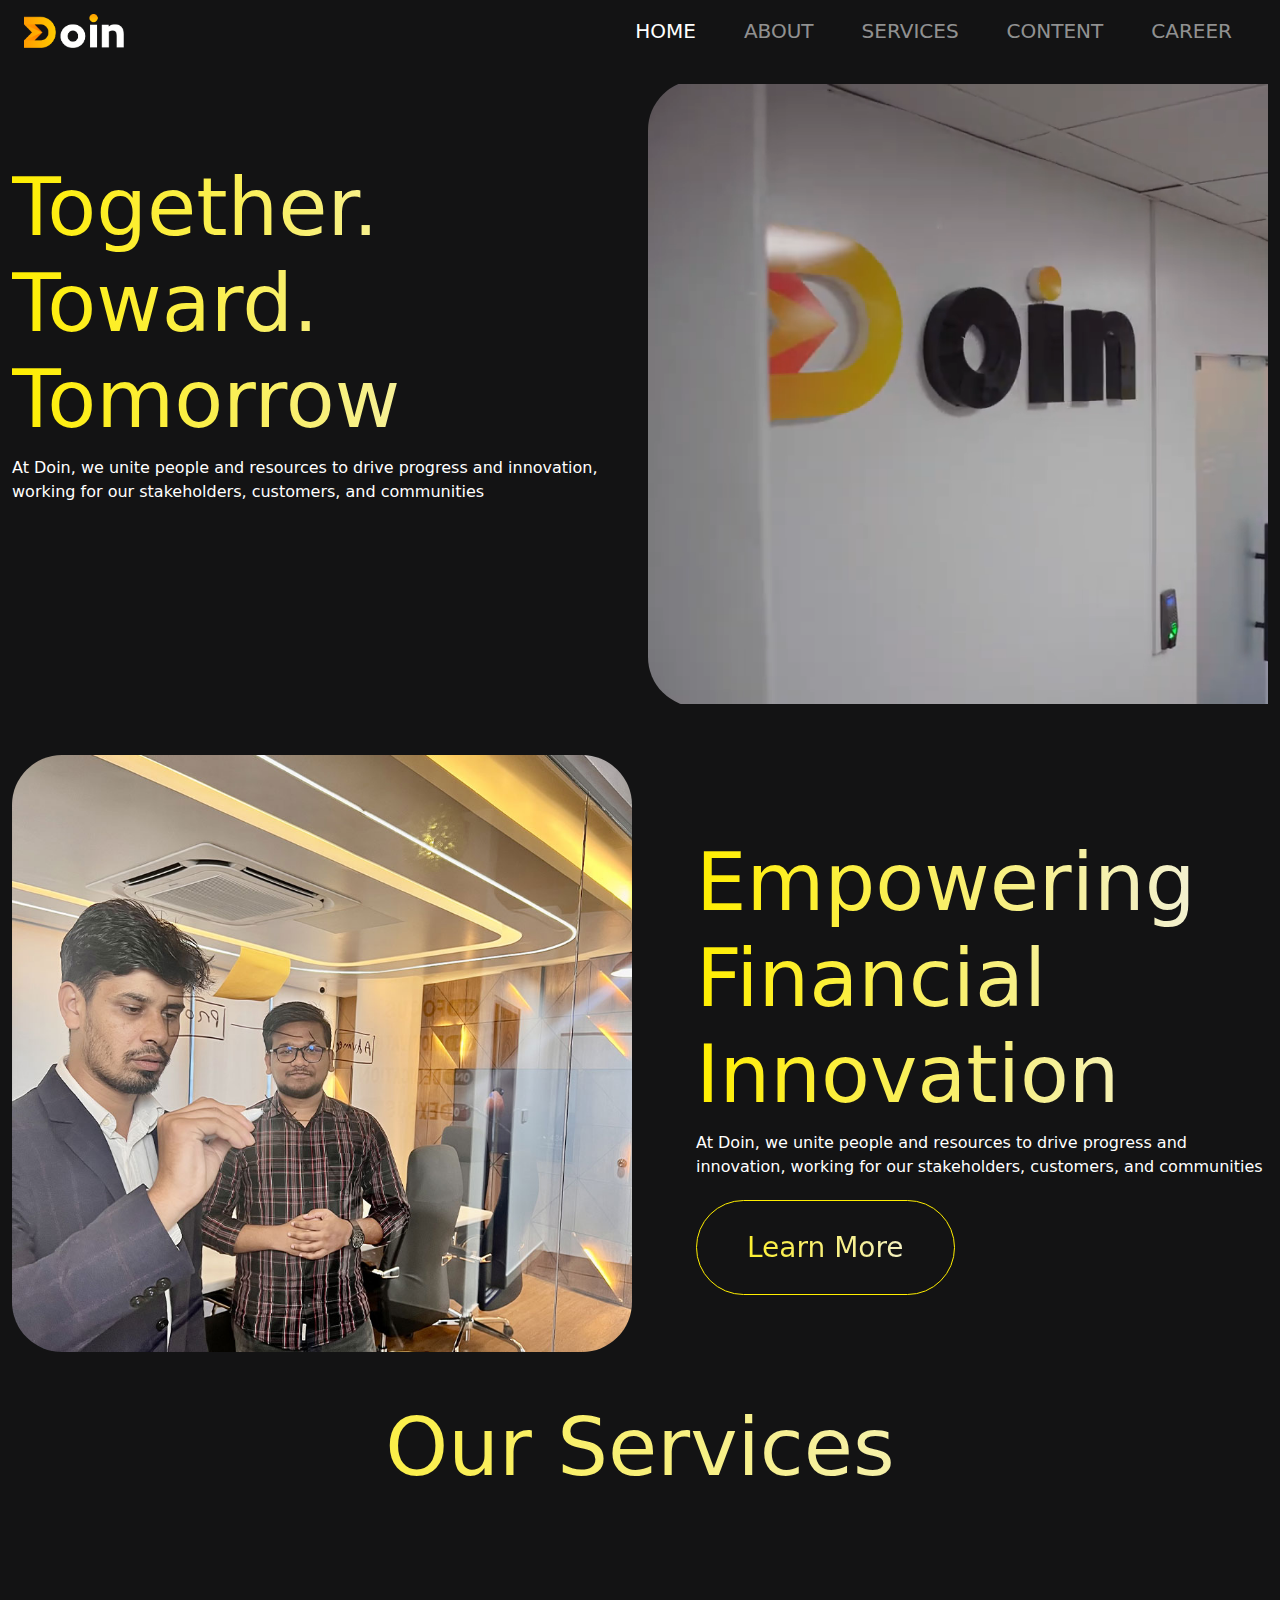
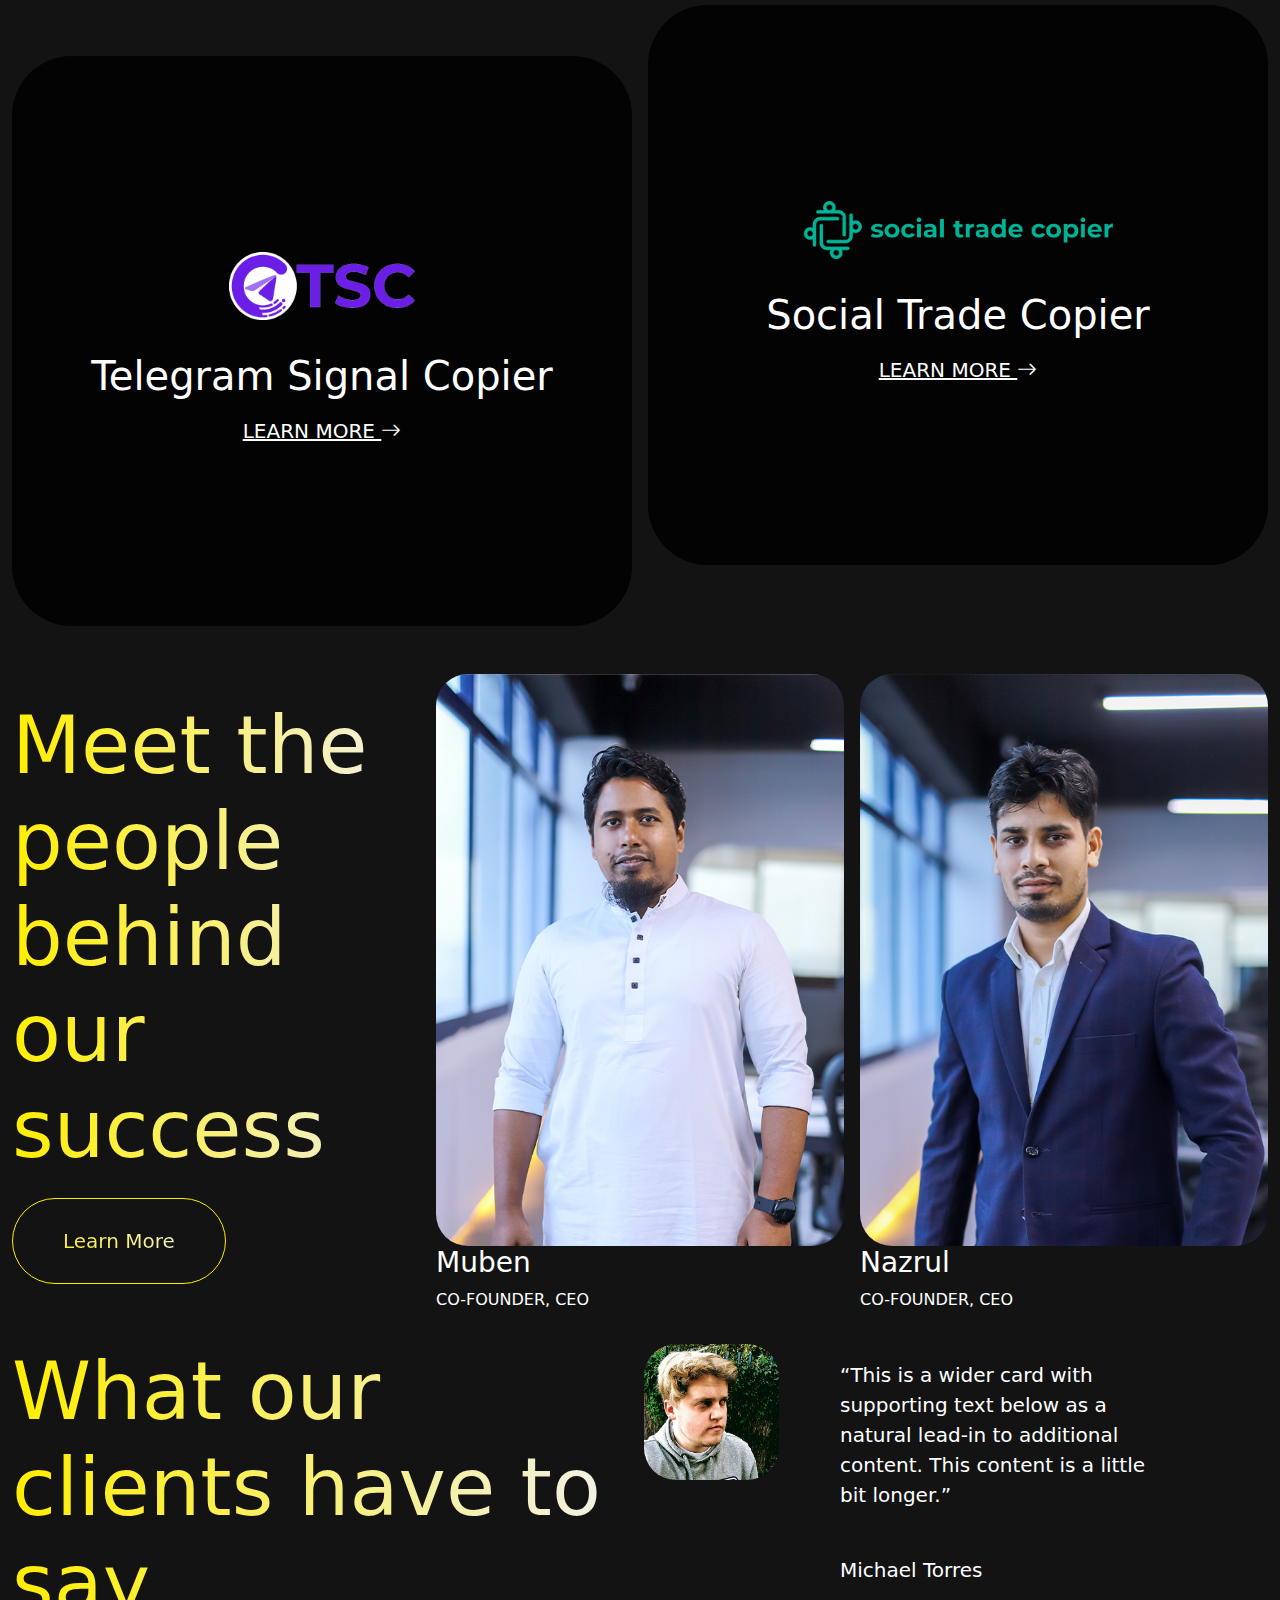
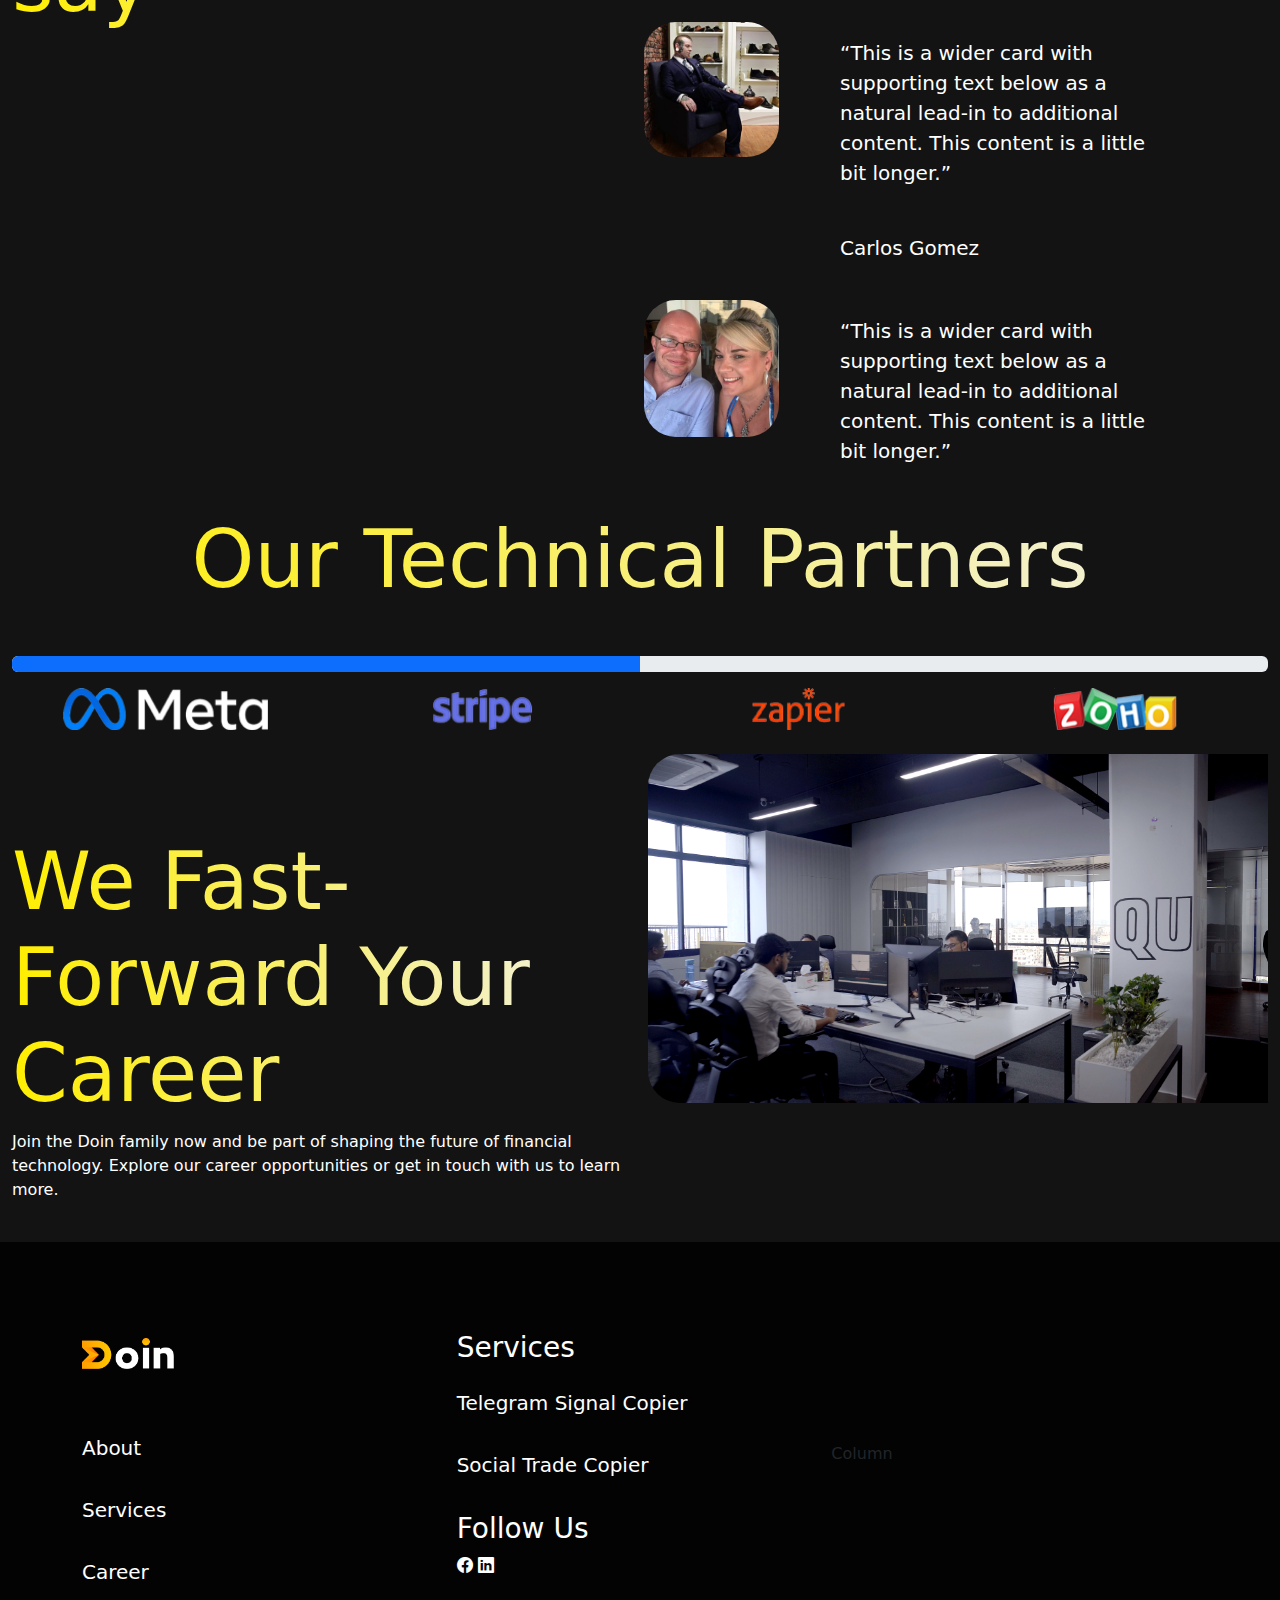
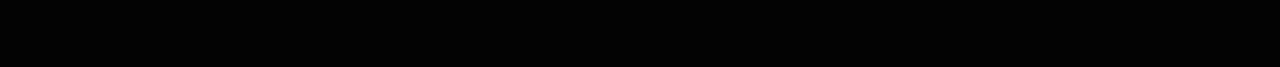
==== commit caa8a453: "footer part not ready" ====
--- a/index.html
+++ b/index.html
@@ -216,13 +216,13 @@
       <div><img src="./images/logos/stripe.png" alt=""></div>
       <div><img src="./images/logos/zapier.png" alt=""></div>
       <div><img src="./images/logos/zoho.png" alt=""></div>
-      
+
     </div>
   </section>
   <!-- Partner part end  -->
 
-  
-  
+
+
   <!-- last banner part start  -->
   <section class="banner-part my-4">
     <div class="container-fluid">
@@ -242,6 +242,34 @@
   </section>
   <!-- last banner part end  -->
 
+  <!-- footer part start  -->
+  <footer class="footer-part py-5 list-unstyled">
+    <div class="container">
+      <div class="row justify-content-center align-items-center g-2">
+        <div class="col">
+          <ul class="list-unstyled fs-5">
+            <img src="./images/Doin_white.png" alt="" class="w-25 py-5">
+            <li class="py-3"><a href="./include/about.html" class="text-decoration-none text-white">About</a></li>
+            <li class="py-3"><a href="./include/services.html" class="text-decoration-none text-white">Services</a></li>
+            <li class="py-3"><a href="./include/career.html" class="text-decoration-none text-white">Career</a></li>
+          </ul>
+        </div>
+        <div class="col text-white">
+          <h3 class="">Services</h3>
+          <ul class="list-unstyled fs-5">
+            <li class="py-3"><a href="./include/about.html" class="text-decoration-none text-white">Telegram Signal Copier</a></li>
+            <li class="py-3"><a href="./include/services.html" class="text-decoration-none text-white">Social Trade Copier</a></li>
+          </ul>
+          <h3>Follow Us</h3>
+          <i class="bi-facebook"></i>
+          <i class="bi-linkedin"></i>
+        </div>
+        <div class="col">Column</div>
+      </div>
+    </div>
+  </footer>
+  <!-- footer part end  -->
+
 
 
 
@@ -256,13 +284,13 @@
     });
     var owl = $('.owl-carousel');
     owl.owlCarousel({
-    items:4,
-    loop:true,
-    margin:10,
-    autoplay:true,
-    autoplayTimeout:2000,
-    autoplayHoverPause:true
-});
+      items: 4,
+      loop: true,
+      margin: 10,
+      autoplay: true,
+      autoplayTimeout: 2000,
+      autoplayHoverPause: true,
+    });
   </script>
   <!-- bootstrap JS  -->
   <script src="https://cdn.jsdelivr.net/npm/bootstrap@5.3.3/dist/js/bootstrap.bundle.min.js"
--- a/css/style.css
+++ b/css/style.css
@@ -7,6 +7,7 @@
 :root{
     --gradiant-color: linear-gradient(to right, #ffee00, #f1f1f1);
     --bg-color: #131314;
+    --footer-color: #030303;
 }
 
 body{
@@ -82,4 +83,9 @@
 }
 .client-review-part::-webkit-scrollbar{
     display: none;
+}
+
+/* footer part start  */
+.footer-part{
+    background-color: var(--footer-color);
 }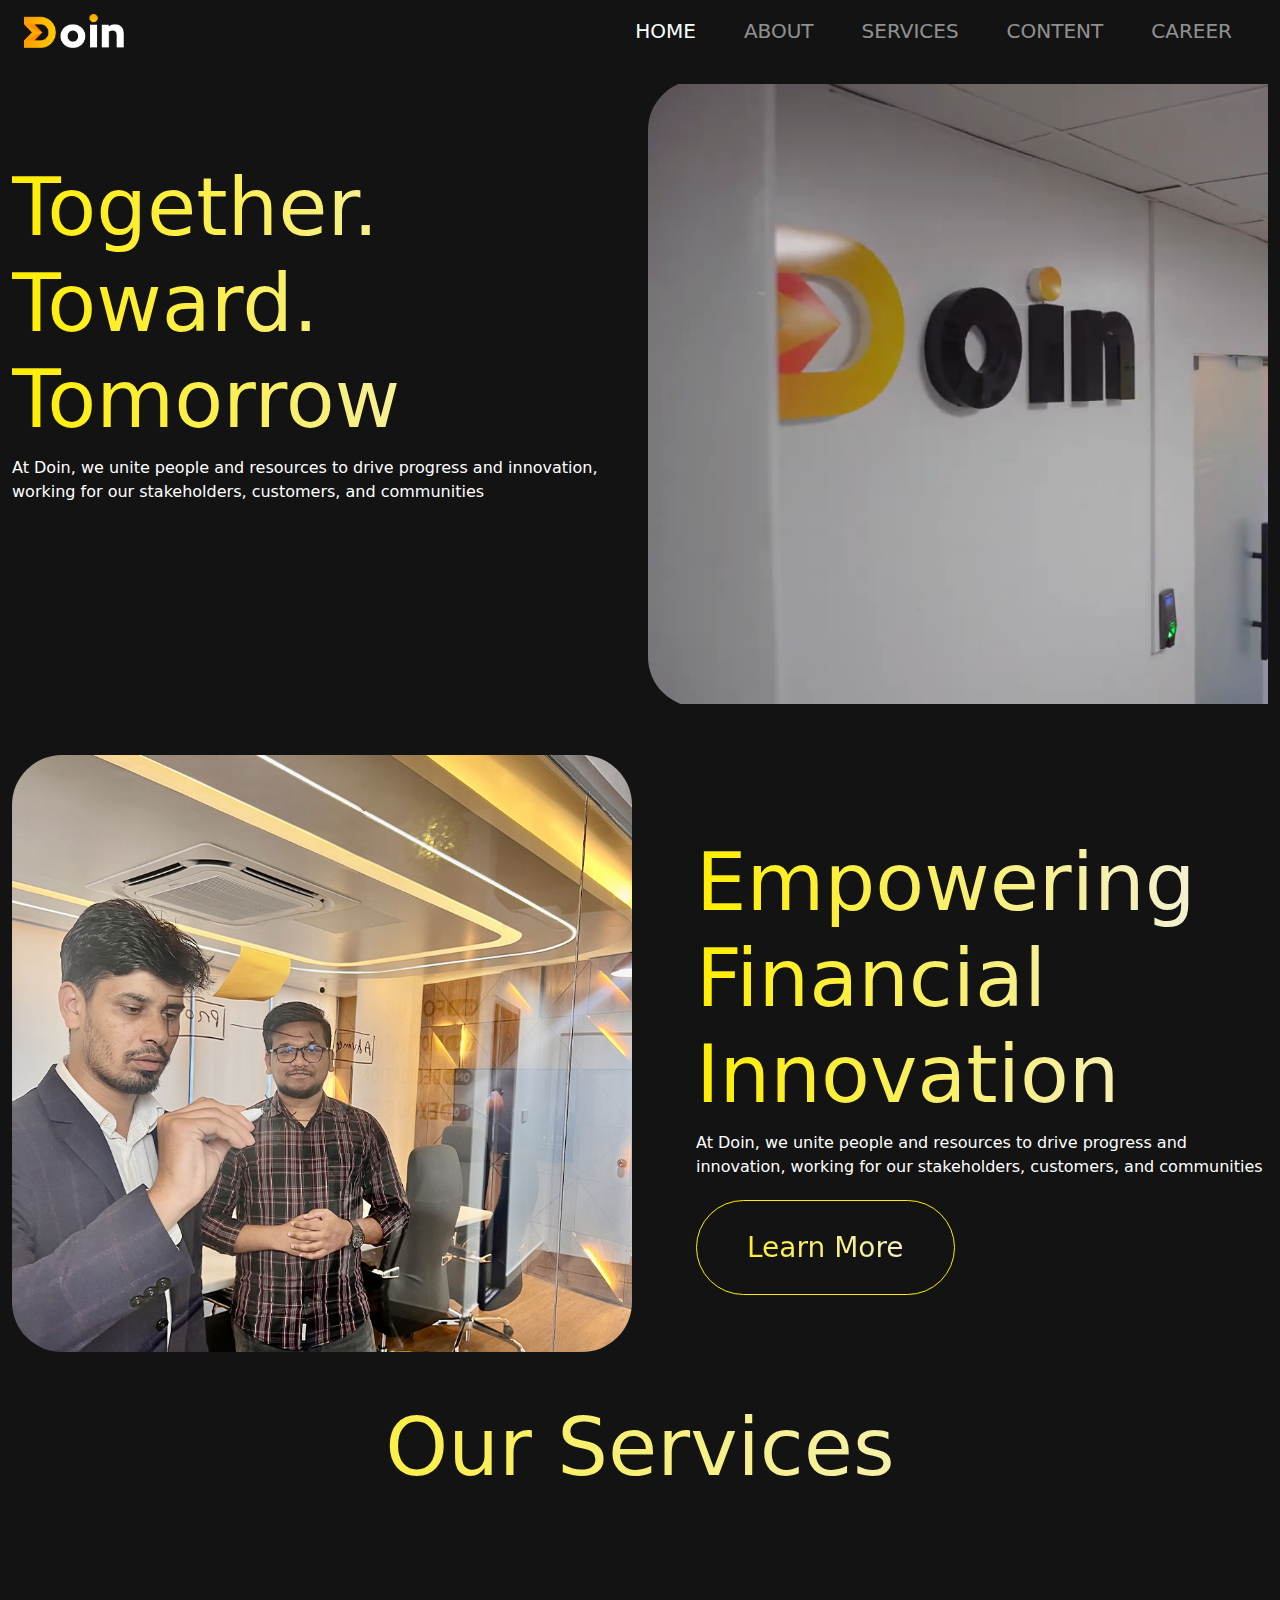
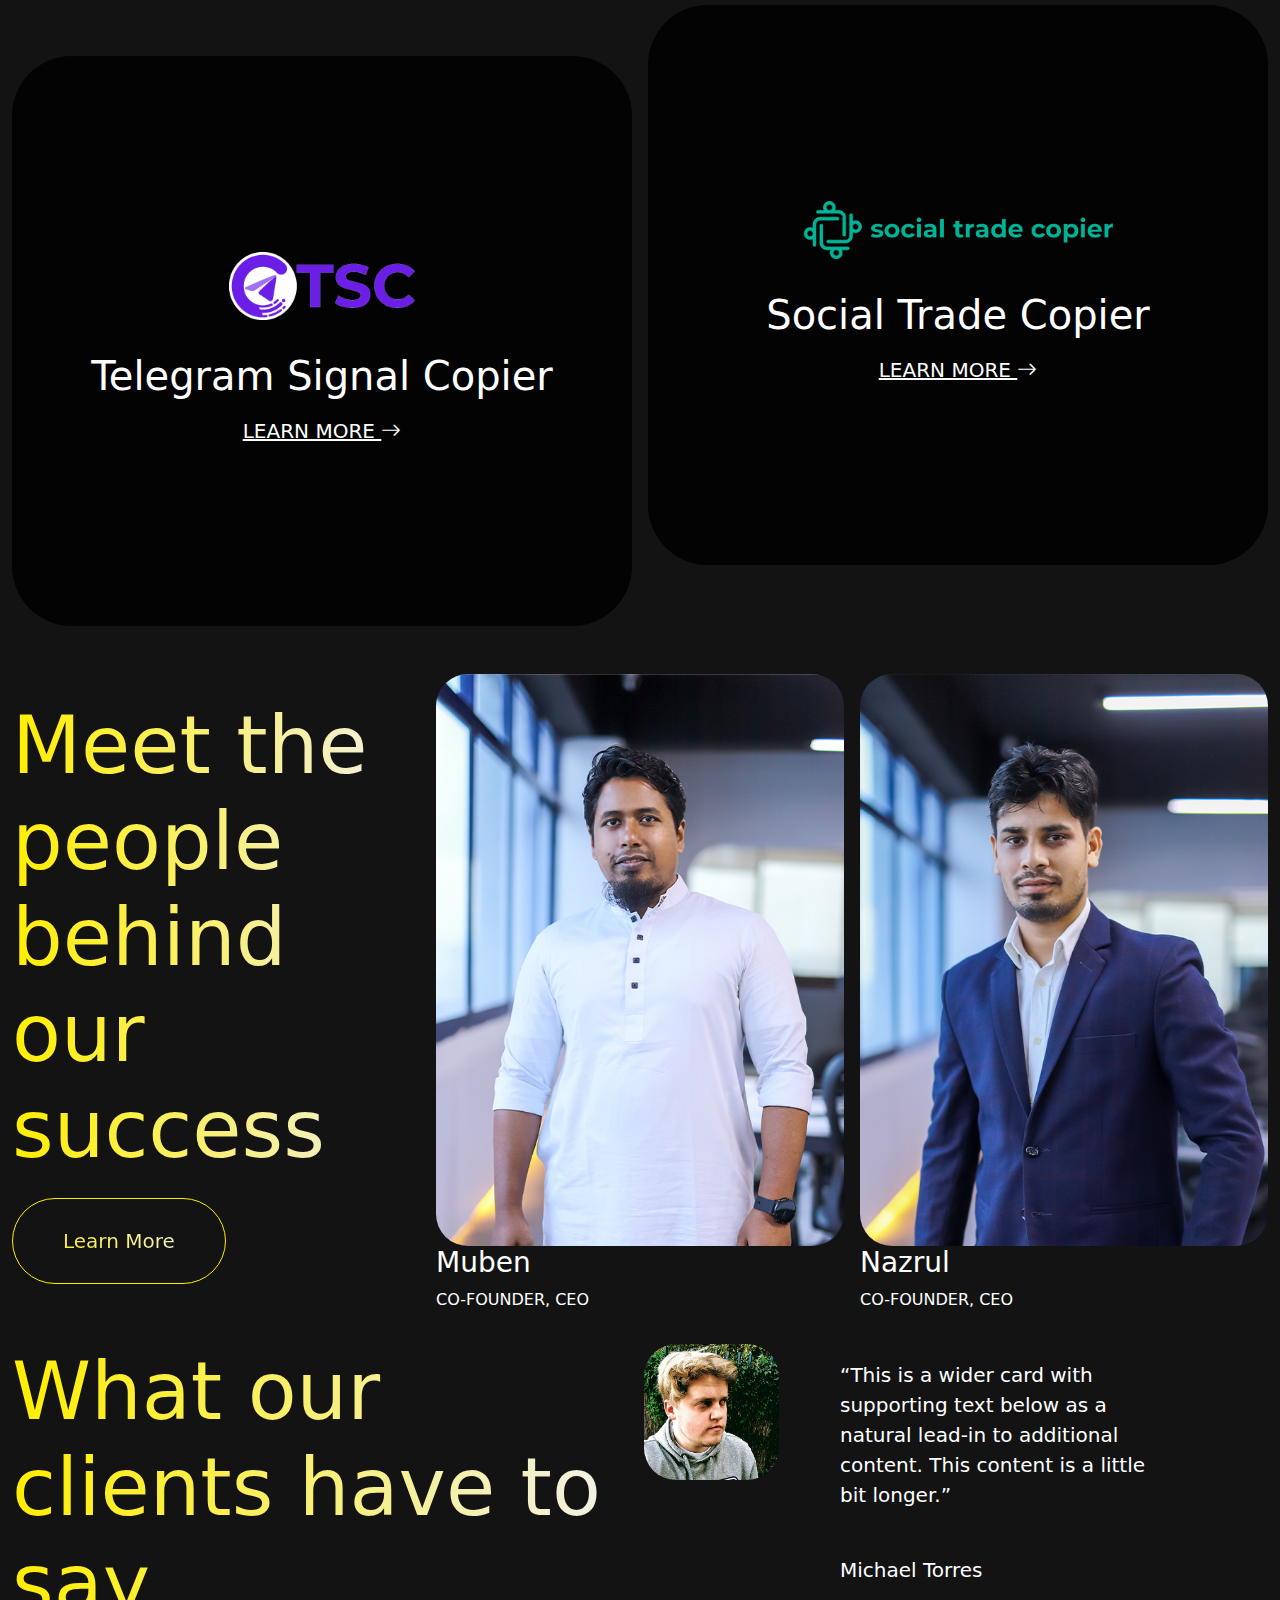
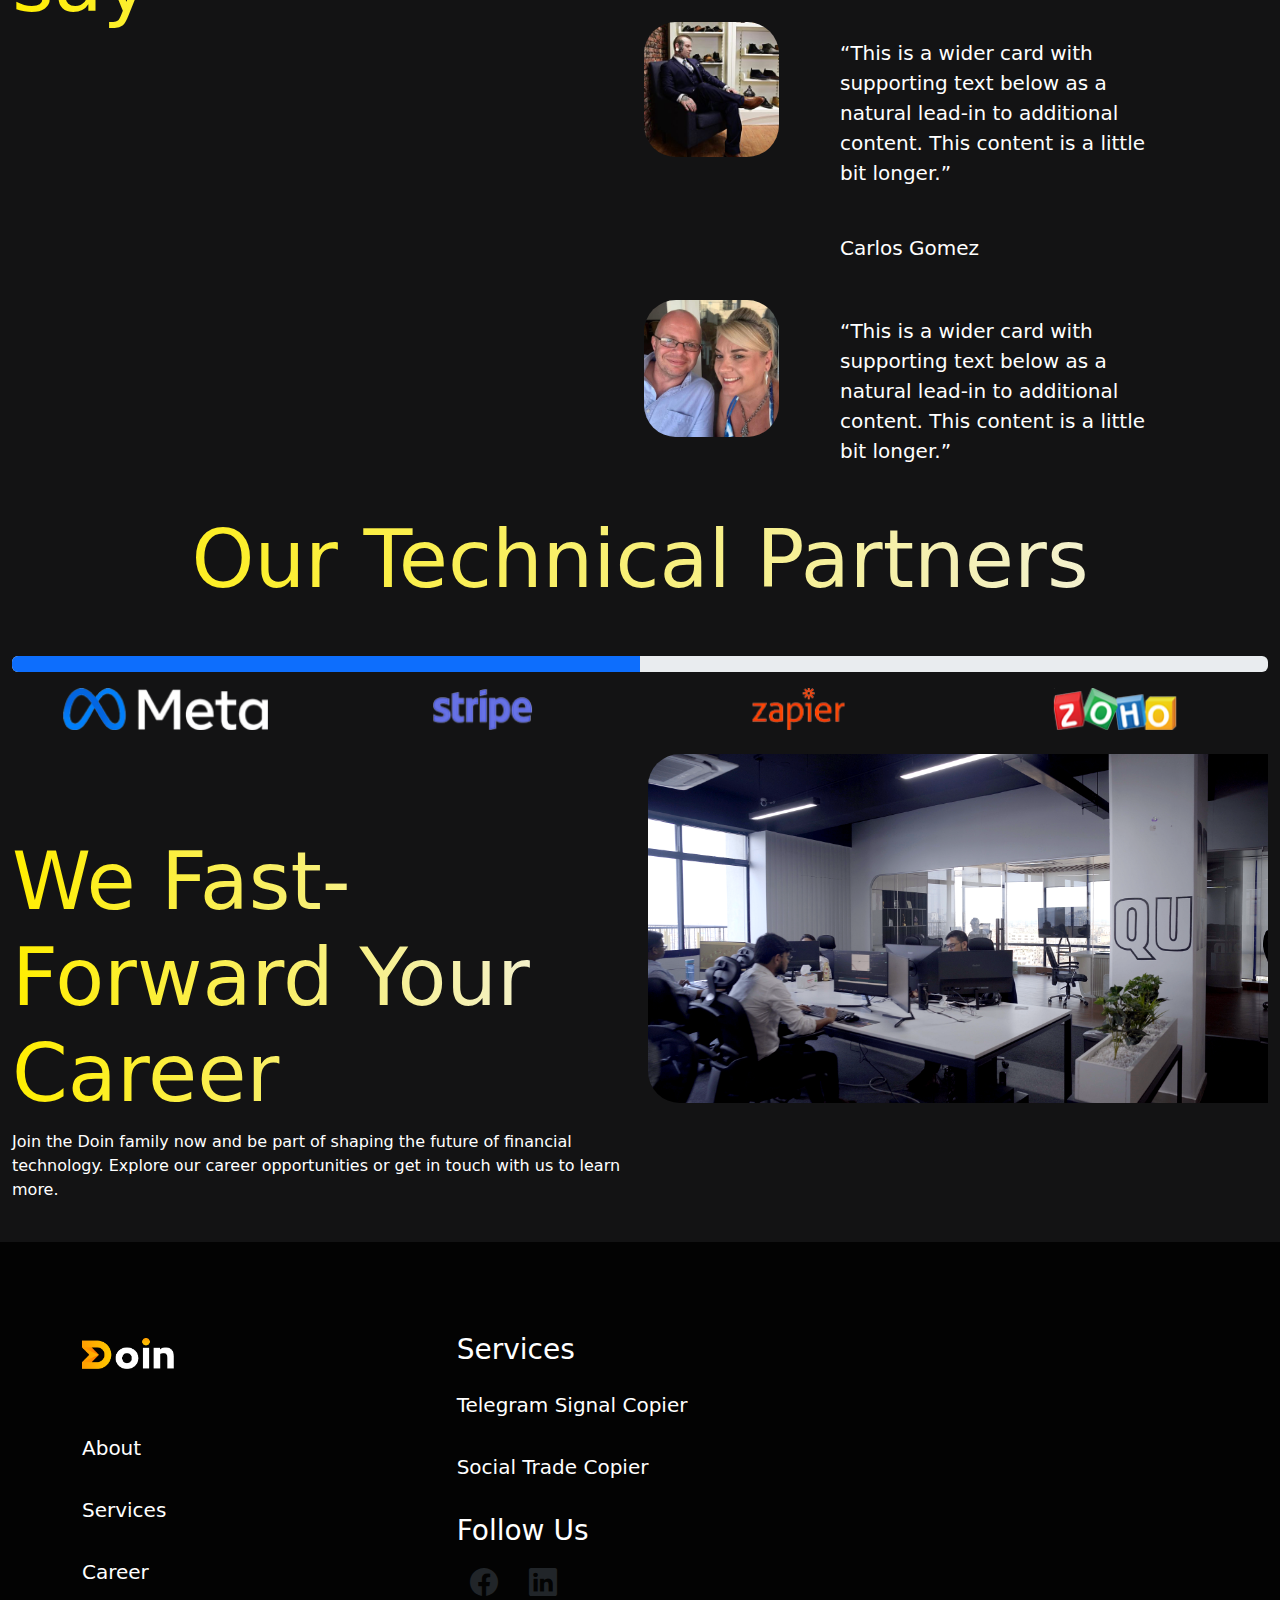
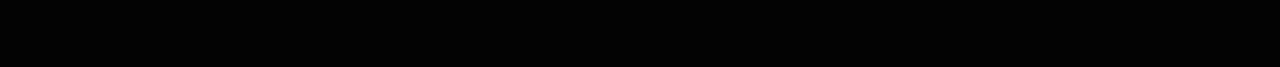
==== commit 680e64c7: "footer part half done" ====
--- a/index.html
+++ b/index.html
@@ -245,7 +245,7 @@
   <!-- footer part start  -->
   <footer class="footer-part py-5 list-unstyled">
     <div class="container">
-      <div class="row justify-content-center align-items-center g-2">
+      <div class="row justify-content-center align-items-baseline g-2">
         <div class="col">
           <ul class="list-unstyled fs-5">
             <img src="./images/Doin_white.png" alt="" class="w-25 py-5">
@@ -261,10 +261,12 @@
             <li class="py-3"><a href="./include/services.html" class="text-decoration-none text-white">Social Trade Copier</a></li>
           </ul>
           <h3>Follow Us</h3>
-          <i class="bi-facebook"></i>
-          <i class="bi-linkedin"></i>
-        </div>
-        <div class="col">Column</div>
+          <a href="" class="btn btn-close-white"><i class="bi-facebook fs-3"></i></a>
+          <a href="" class="btn btn-close-white"><i class="bi-linkedin fs-3"></i></a>
+        </div>
+        <div class="col">
+          
+        </div>
       </div>
     </div>
   </footer>
